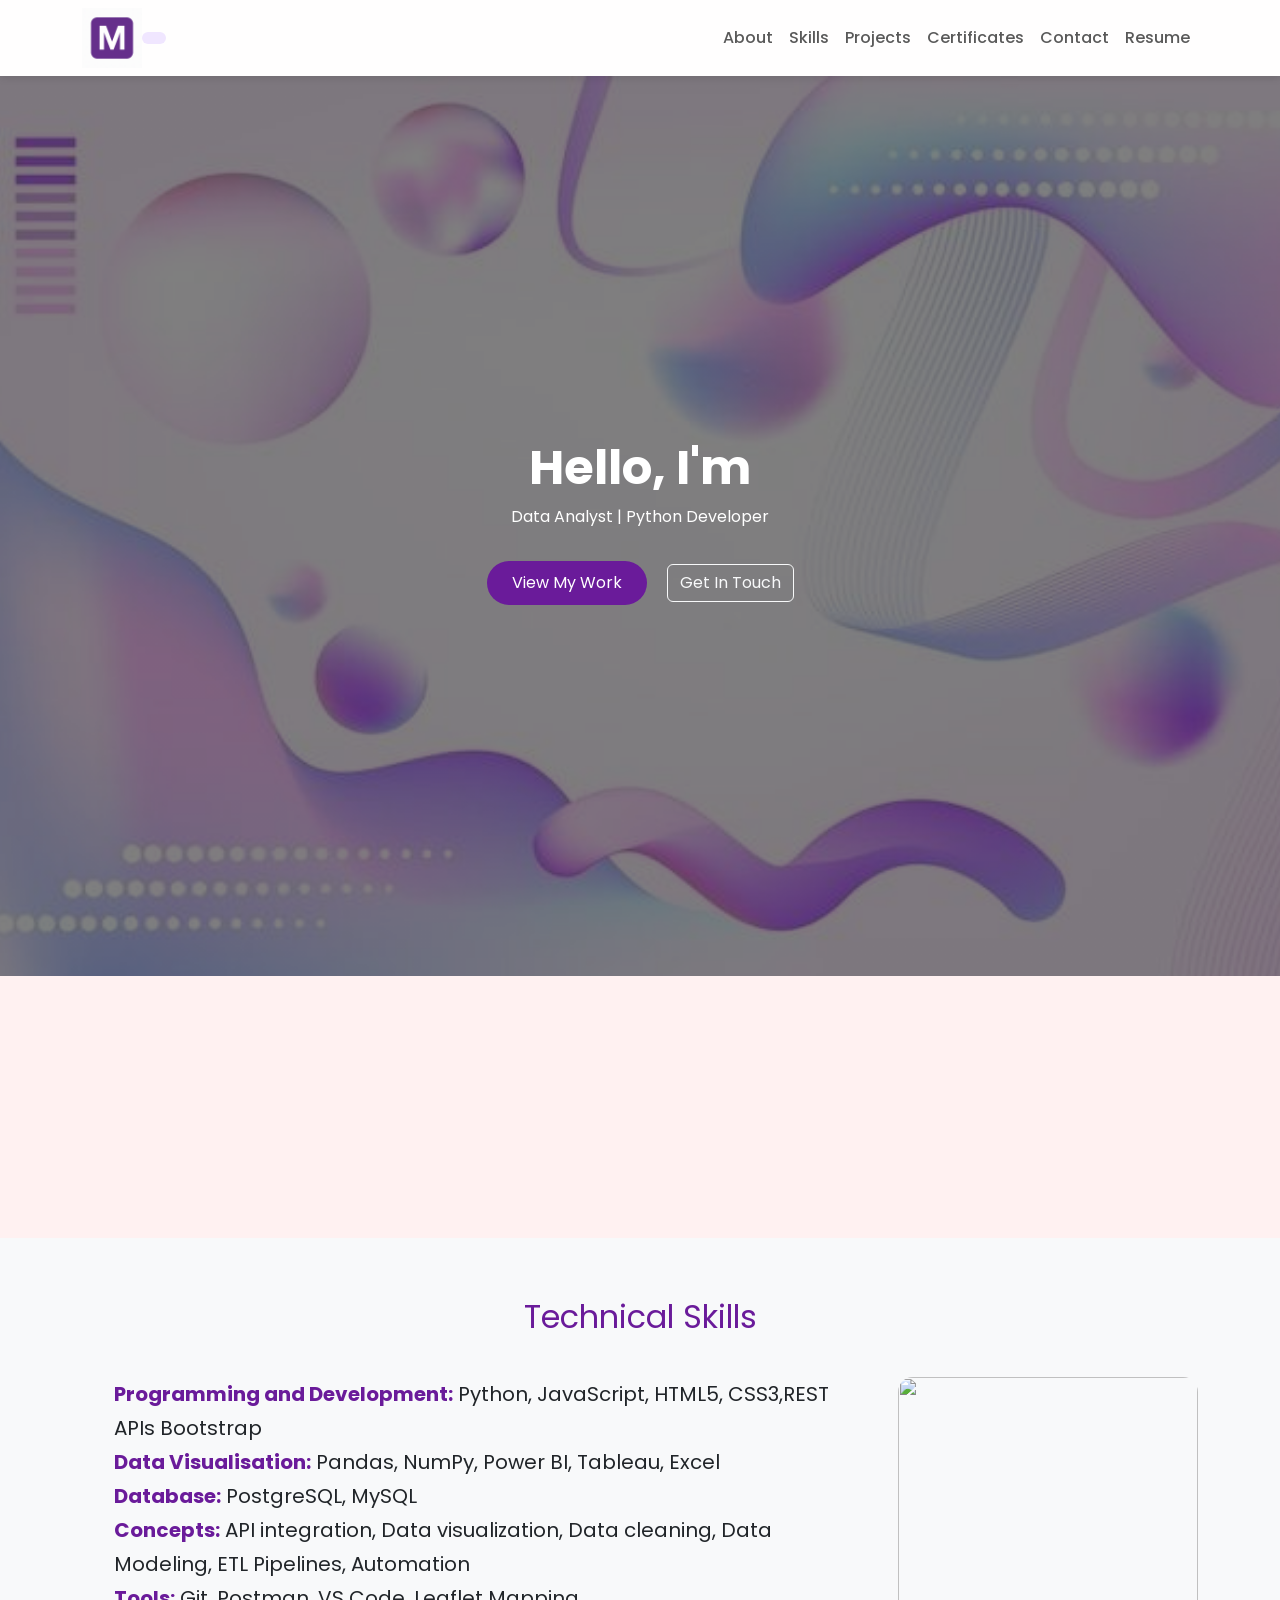
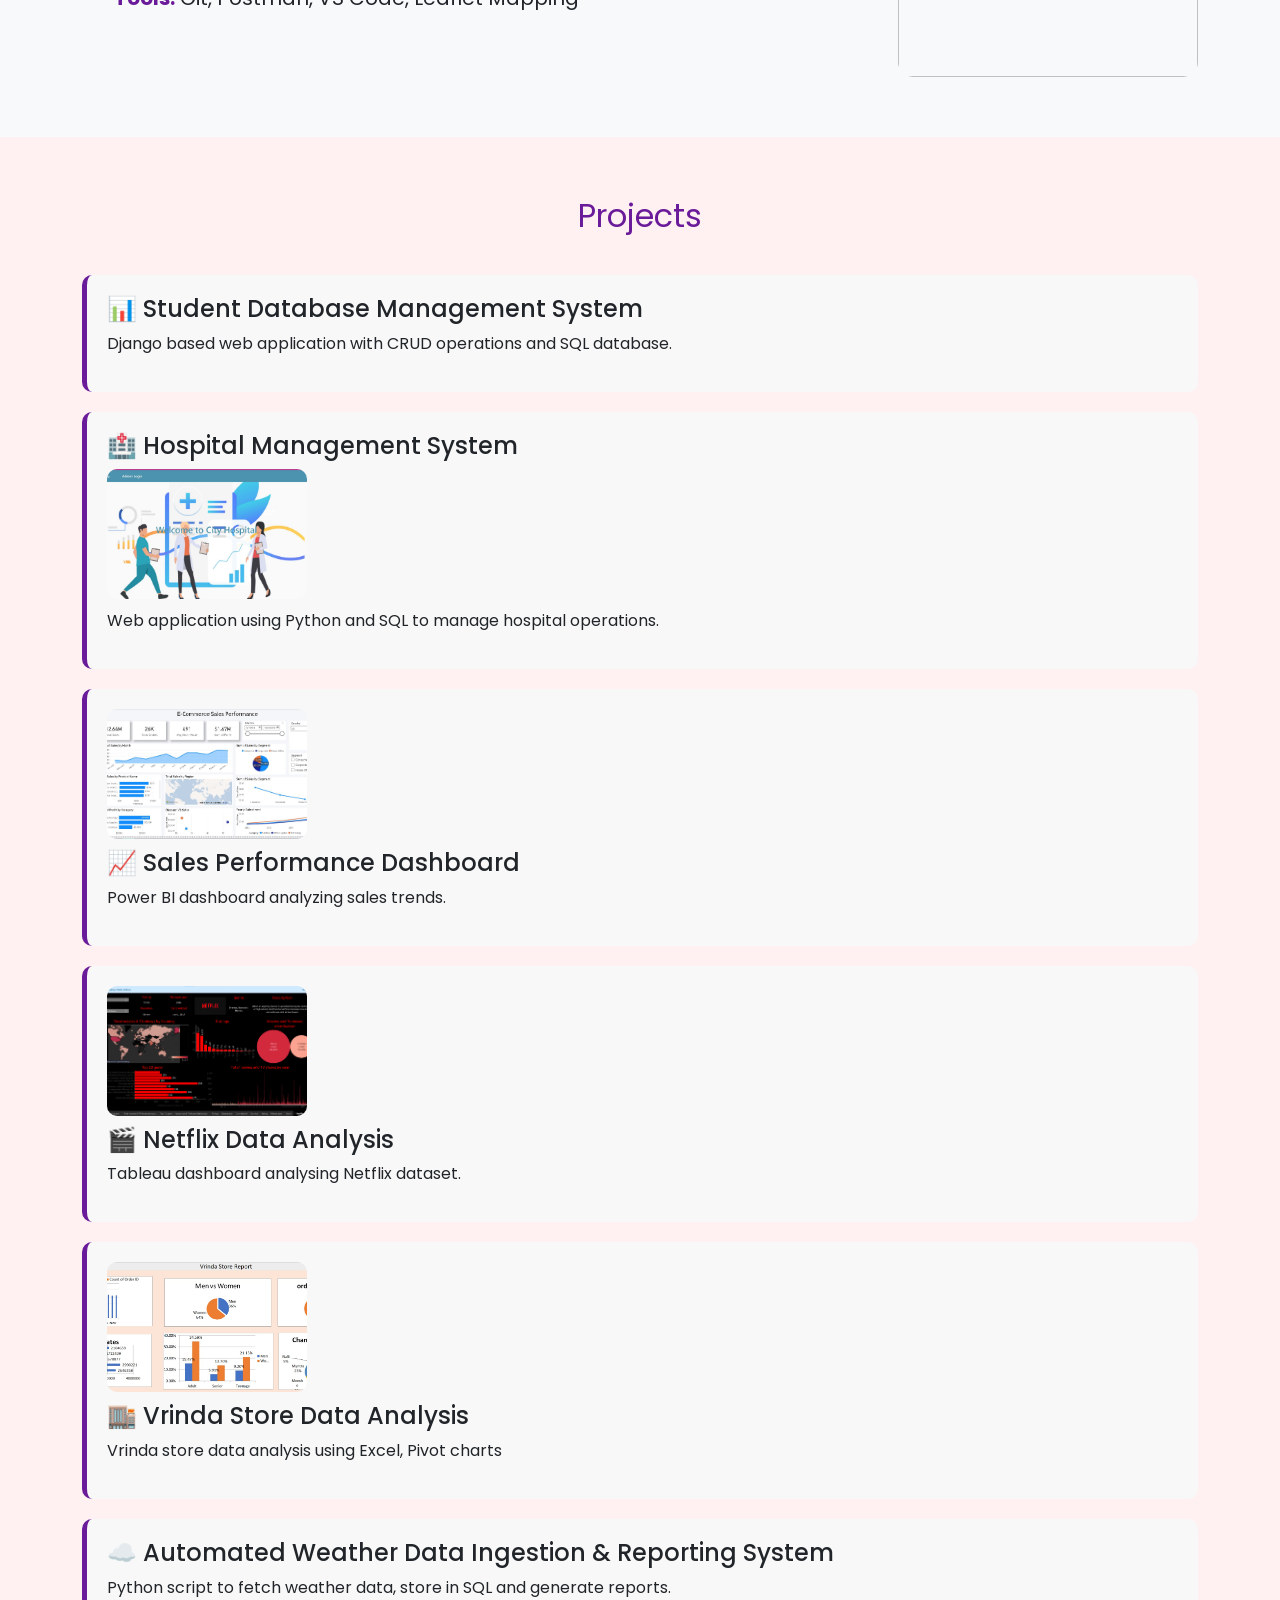
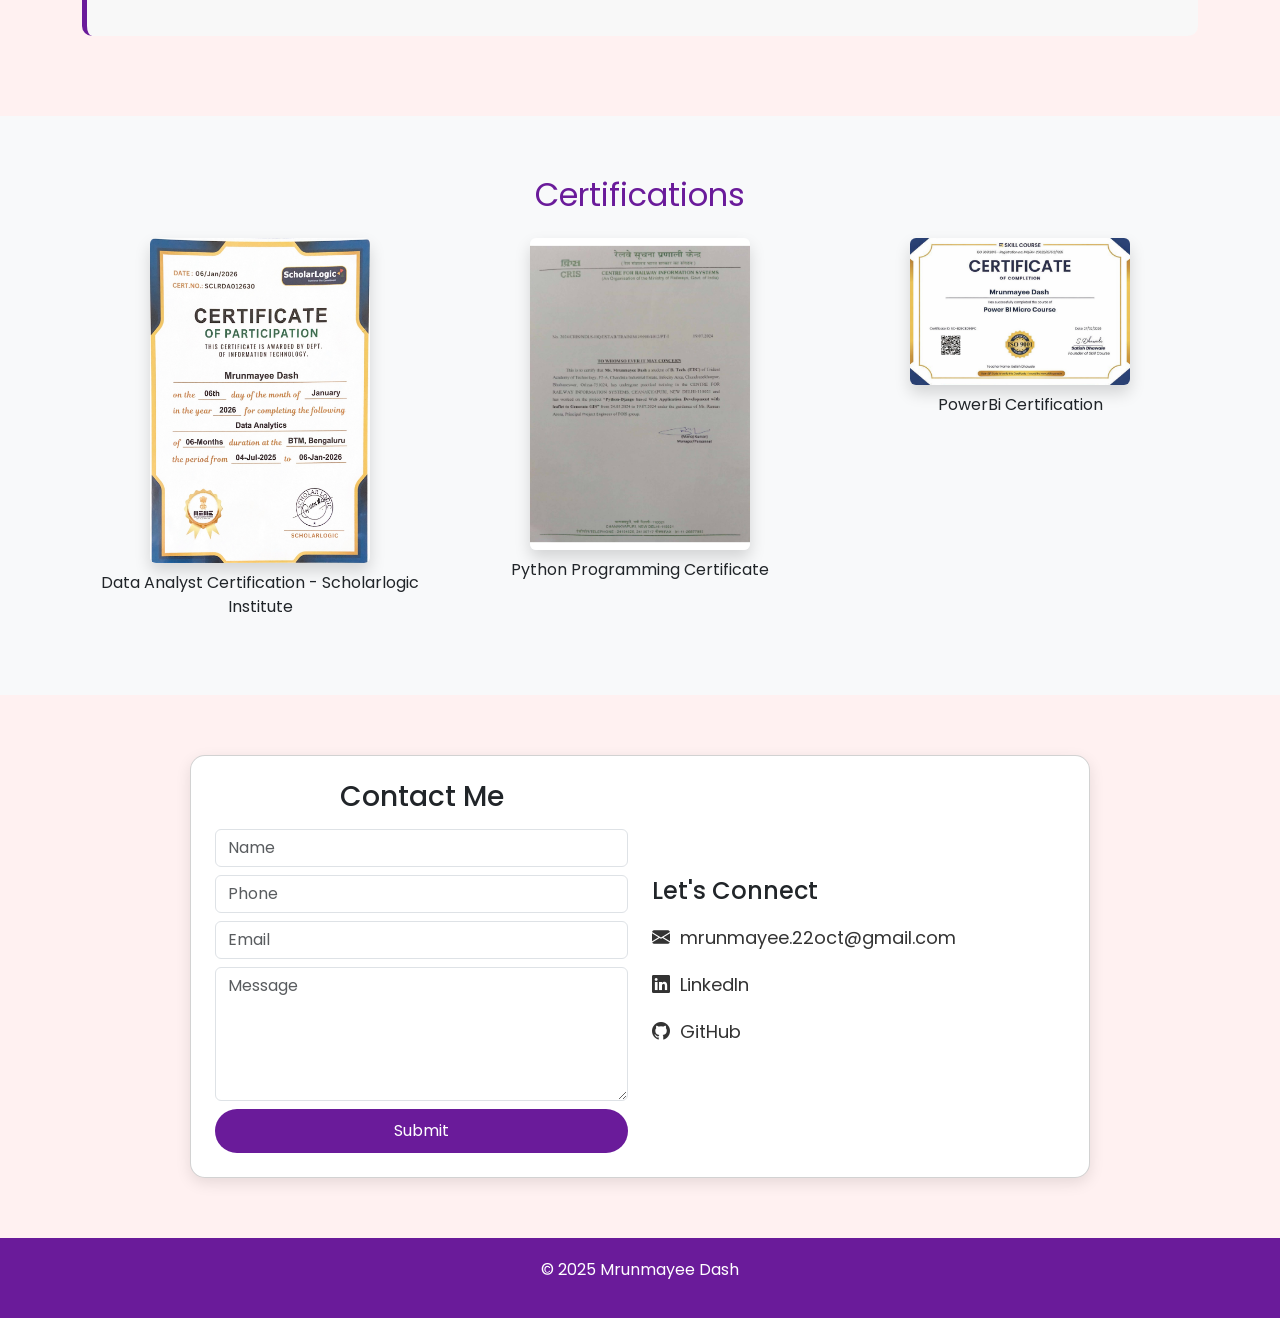
==== index.html @ 296725cc "Update index.html" ====
<!DOCTYPE html>
<html lang="en">
<head>
<meta charset="UTF-8">
<meta name="viewport" content="width=device-width, initial-scale=1.0">

<title>Mrunmayee Dash |Data Analyst | Full Stack Developer &</title>

<link rel="icon" href="letter.png">

<link href="https://fonts.googleapis.com/css2?family=Poppins:wght@300;400;600&display=swap" rel="stylesheet">

<link href="https://cdn.jsdelivr.net/npm/bootstrap@5.3.0/dist/css/bootstrap.min.css" rel="stylesheet">

<link href="https://cdn.jsdelivr.net/npm/bootstrap-icons@1.10.5/font/bootstrap-icons.css" rel="stylesheet">

<link href="https://cdn.jsdelivr.net/npm/aos@2.3.4/dist/aos.css" rel="stylesheet">

<link rel="stylesheet" href="index.css">
</head>

<body>

<!-- Navbar -->

<nav class="navbar navbar-expand-lg">
<div class="container">

<img src="letter.png" width="60">

<div id="digitalClock" class="digital-clock ms-auto me-3"></div>

<button class="navbar-toggler" data-bs-toggle="collapse" data-bs-target="#navMenu">
<span class="navbar-toggler-icon"></span>
</button>

<div class="collapse navbar-collapse" id="navMenu">

<ul class="navbar-nav ms-auto">

<li class="nav-item"><a class="nav-link" href="#about">About</a></li>

<li class="nav-item"><a class="nav-link" href="#skills">Skills</a></li>

<li class="nav-item"><a class="nav-link" href="#projects">Projects</a></li>
<li class="nav-item"><a class="nav-link" href="#Certifications">Certificates</a></li>  

<li class="nav-item"><a class="nav-link" href="#contact">Contact</a></li>
  

<li class="nav-item">
<a class="nav-link" href="https://drive.google.com/file/d/1AlFjZChMmXd4XJpQMkXvCYgD6pEiyCLn/view?usp=drive_link">Resume</a>
</li>

</ul>
</div>
</div>
</nav>

<!-- Hero -->

<section class="hero">

<div>

<h1>Hello, I'm <span class="multiple-text"></span></h1>

<p>Data Analyst | Python Developer</p>

<div class="mt-4">

<a href="#projects" class="btn btn-primary m-2">View My Work</a>

<a href="#contact" class="btn btn-outline-light m-2">Get In Touch</a>

</div>

</div>

</section>

<!-- About -->

<section id="about" data-aos="fade-up">

<div class="container">

<h2>About Me</h2>

<p class="text-center">
I’m a versatile analyst and developer with strong skills in Python, SQL and Data Analytics tools like Power BI and Tableau. I enjoy building scalable web applications and transforming raw data into meaningful insights.
</p>

</div>

</section>

<!-- Skills -->

<section id="skills" class="bg-light">

<div class="container">

<h2>Technical Skills</h2>

<div class="skills-container">

<div class="skills">

<ul>
<li><strong>Programming and Development:</strong> Python, JavaScript, HTML5, CSS3,REST APIs Bootstrap</li>
<li><strong>Data Visualisation:</strong> Pandas, NumPy, Power BI, Tableau, Excel</li>
<li><strong>Database:</strong> PostgreSQL, MySQL</li>
<li><strong>Concepts:</strong> API integration, Data visualization, Data cleaning, Data Modeling, ETL Pipelines, 
Automation</li>
<li><strong>Tools:</strong> Git, Postman, VS Code, Leaflet Mapping</li>
</ul>

</div>

<div class="skill-image">
<img src="https://img.freepik.com/premium-vector/purple-purple-computer-with-purple-box-top-it_1230457-54268.jpg">
</div>

</div>

</div>

</section>

<!-- Projects -->

<section id="projects">

<div class="container">

<h2>Projects</h2>

<div class="project">
<h4>📊 Student Database Management System</h4>
<p>Django based web application with CRUD operations and SQL database.</p>
</div>

<div class="project">
<h4>🏥 Hospital Management System</h4>
<img src="hosptital.jpeg">
<p>Web application using Python and SQL to manage hospital operations.</p>
</div>

<div class="project">
<a href="https://mrunmayeedash.github.io/PowerBI_Superstore_Dashboard/" target="_blank">
<img src="sales_performance.JPG">
</a>
<h4>📈 Sales Performance Dashboard</h4>
<p>Power BI dashboard analyzing sales trends.</p>
</div>

<div class="project">
<a href="https://github.com/mrunmayeedash/Netflix_Dashboard" target="_blank">
<img src="Netflix_dashboard.png">
</a>
<h4>🎬 Netflix Data Analysis</h4>
<p>Tableau dashboard analysing Netflix dataset.</p>
</div>

<div class="project">
<a href="https://mrunmayeedash.github.io/Data-Analysis/" target="_blank">
<img src="screenshot.jpg">
</a>
<h4>🏬 Vrinda Store Data Analysis</h4>
<p>Vrinda store data analysis using Excel, Pivot charts</p>
</div>

<div class="project">
<h4>☁️ Automated Weather Data Ingestion & Reporting System</h4>
<p>Python script to fetch weather data, store in SQL and generate reports.</p>  
</div>
</div>

</section>

<!-- Certifications -->

<section id="certifications" class="bg-light">

<div class="container">

<h2 class="text-center mb-4">Certifications</h2>

<div class="row g-4">

<div class="col-md-4 text-center">
<a href="D1.jpg" target="_blank">
<img src="D1.jpg" class="img-fluid rounded shadow">
</a>
<p class="mt-2">Data Analyst Certification - Scholarlogic Institute</p>
</div>

<div class="col-md-4 text-center">
<a href="PY.jpg" target="_blank">
<img src="PY.jpg" class="img-fluid rounded shadow">
</a>
<p class="mt-2">Python Programming Certificate</p>
</div>

<div class="col-md-4 text-center">
<a href="P.png" target="_blank">
<img src="P.png" class="img-fluid rounded shadow">
</a>
<p class="mt-2">PowerBi Certification</p>
</div>

</div>

</div>

</section>

<!-- Contact -->

<section id="contact">

<div class="container">

<div class="card contact-card p-4 mx-auto" style="max-width:900px">

<div class="row">

<div class="col-md-6">

<h3 class="text-center mb-3">Contact Me</h3>

<form>

<input type="text" placeholder="Name" class="form-control mb-2" required>

<input type="text" placeholder="Phone" class="form-control mb-2">

<input type="email" placeholder="Email" class="form-control mb-2" required>

<textarea rows="5" class="form-control mb-2" placeholder="Message"></textarea>

<button class="btn btn-primary w-100">Submit</button>

</form>

</div>

<div class="col-md-6 d-flex flex-column justify-content-center">

<h4>Let's Connect</h4>

<div class="contact-link">
<i class="bi bi-envelope-fill"></i>
mrunmayee.22oct@gmail.com
</div>

<a href="https://www.linkedin.com/in/mrunmayee-dash-501457282/" class="contact-link">
<i class="bi bi-linkedin"></i> LinkedIn
</a>

<a href="https://github.com/mrunmayeedash" class="contact-link">
<i class="bi bi-github"></i> GitHub
</a>

</div>

</div>

</div>

</div>

</section>

<footer>
<p>© 2025 Mrunmayee Dash</p>
</footer>

<button id="topBtn"><i class="bi bi-arrow-up"></i></button>

<script src="https://cdn.jsdelivr.net/npm/bootstrap@5.3.0/dist/js/bootstrap.bundle.min.js"></script>

<script src="https://cdn.jsdelivr.net/npm/typed.js@2.0.12"></script>
<script src="https://cdn.jsdelivr.net/npm/aos@2.3.4/dist/aos.js"></script>

<script>

new Typed(".multiple-text",{
strings:["Mrunmayee Dash","Data Analyst","Python Developer"],
typeSpeed:60,
backSpeed:40,
loop:true
});

AOS.init();

function updateClock(){
let now=new Date();
document.getElementById("digitalClock").innerHTML=
now.toLocaleDateString()+" | "+now.toLocaleTimeString();
}

setInterval(updateClock,1000);

let topBtn=document.getElementById("topBtn");

window.onscroll=function(){
if(document.documentElement.scrollTop>200){
topBtn.style.display="block";
}else{
topBtn.style.display="none";
}
}

topBtn.onclick=function(){
window.scrollTo({top:0,behavior:'smooth'});
}

</script>

</body>
</html>
---- index.css ----
body{
font-family:'Poppins',sans-serif;
background:#fff1f1;
scroll-behavior:smooth;
}

/* Navbar */

.navbar{
background:rgba(255,255,255,0.9);
backdrop-filter:blur(10px);
box-shadow:0 2px 8px rgba(0,0,0,0.1);
}

.nav-link{
font-weight:500;
}

.nav-link:hover{
color:#6a1b9a;
}

/* Hero */

.hero{
height:100vh;
display:flex;
align-items:center;
justify-content:center;
text-align:center;
color:white;
background:
linear-gradient(rgba(0,0,0,0.5),rgba(0,0,0,0.5)),
url("image6.jpeg") center/cover no-repeat;
}

.hero h1{
font-size:3rem;
font-weight:700;
}

/* Buttons */

.btn-primary{
background:#6a1b9a;
border:none;
border-radius:25px;
padding:10px 25px;
}

.btn-primary:hover{
background:#4a0072;
}

/* Section */

section{
padding:60px 0;
}

section h2{
text-align:center;
margin-bottom:40px;
color:#6a1b9a;
font-weight:400;
}


/* Skills */

.skills-container{
display:flex;
justify-content:space-between;
flex-wrap:wrap;
gap:40px;
}

.skills{
flex:1;
min-width:250px;
}

.skills ul{
list-style:none;
font-size:20px;
line-height:1.7;
}

.skills li strong{
color:#6a1b9a;
}

.skill-image img{
width:300px;
height:300px;
object-fit:cover;
border-radius:15px;
}

/* Projects */

.project{
background:#f8f8f8;
padding:20px;
border-left:5px solid #6a1b9a;
border-radius:10px;
margin-bottom:20px;
transition:0.3s;
}

.project img{
width:200px;      /* smaller width */
height:130px;     /* smaller height */
object-fit:cover; /* keeps image proportion */
border-radius:10px;
margin-bottom:10px;
display:block;
}

.project:hover{
transform:translateY(-8px);
box-shadow:0 10px 20px rgba(0,0,0,0.15);
}

#certifications img{
width:100%;
max-width:350px;
border-radius:10px;
transition:all 0.4s ease;
}

#certifications img:hover{
transform:scale(1.12) rotate(1deg);
box-shadow:0 15px 35px rgba(0,0,0,0.4);
}
/* Certificate Image Size */

#certifications img{
width: 220px;
height: auto;
transition: transform 0.3s ease, box-shadow 0.3s ease;
}

#certifications img:hover{
transform: scale(1.1);
box-shadow: 0 8px 20px rgba(0,0,0,0.3);
}

/* Contact */

.contact-card{
border-radius:15px;
box-shadow:0 5px 15px rgba(0,0,0,0.1);
}

.contact-link{
display:flex;
align-items:center;
gap:10px;
font-size:18px;
margin:10px 0;
text-decoration:none;
color:#333;
}

.contact-link:hover{
color:#6a1b9a;
}

/* Footer */

footer{
background:#6a1b9a;
color:white;
text-align:center;
padding:20px;
}

/* Digital Clock */

.digital-clock{
font-size:15px;
background:#f0e6ff;
padding:6px 12px;
border-radius:8px;
color:#6a1b9a;
}

/* Scroll Top */

#topBtn{
position:fixed;
bottom:30px;
right:20px;
background:#6a1b9a;
color:white;
border:none;
padding:12px 15px;
border-radius:50%;
display:none;
cursor:pointer;
}

@media(max-width:768px){

.skills-container{
flex-direction:column;
align-items:center;
}

.hero h1{
font-size:2rem;
}

}
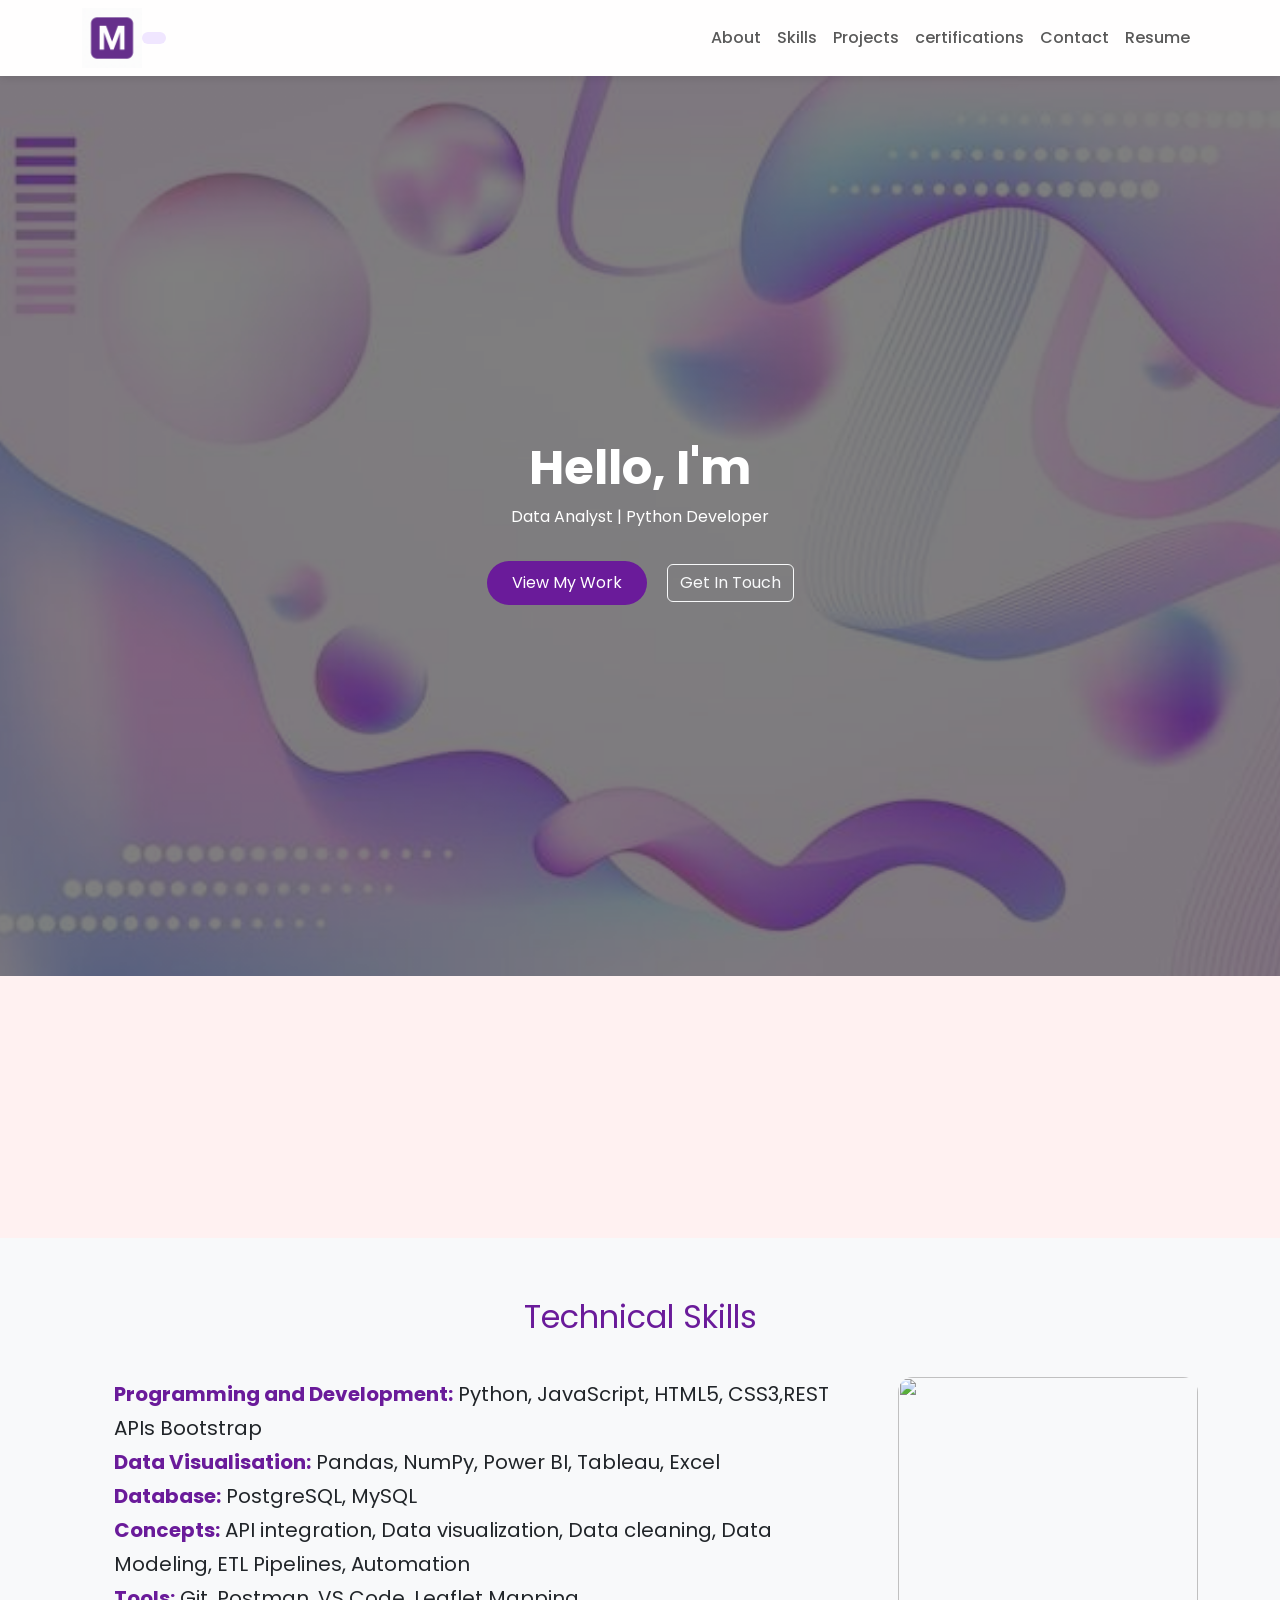
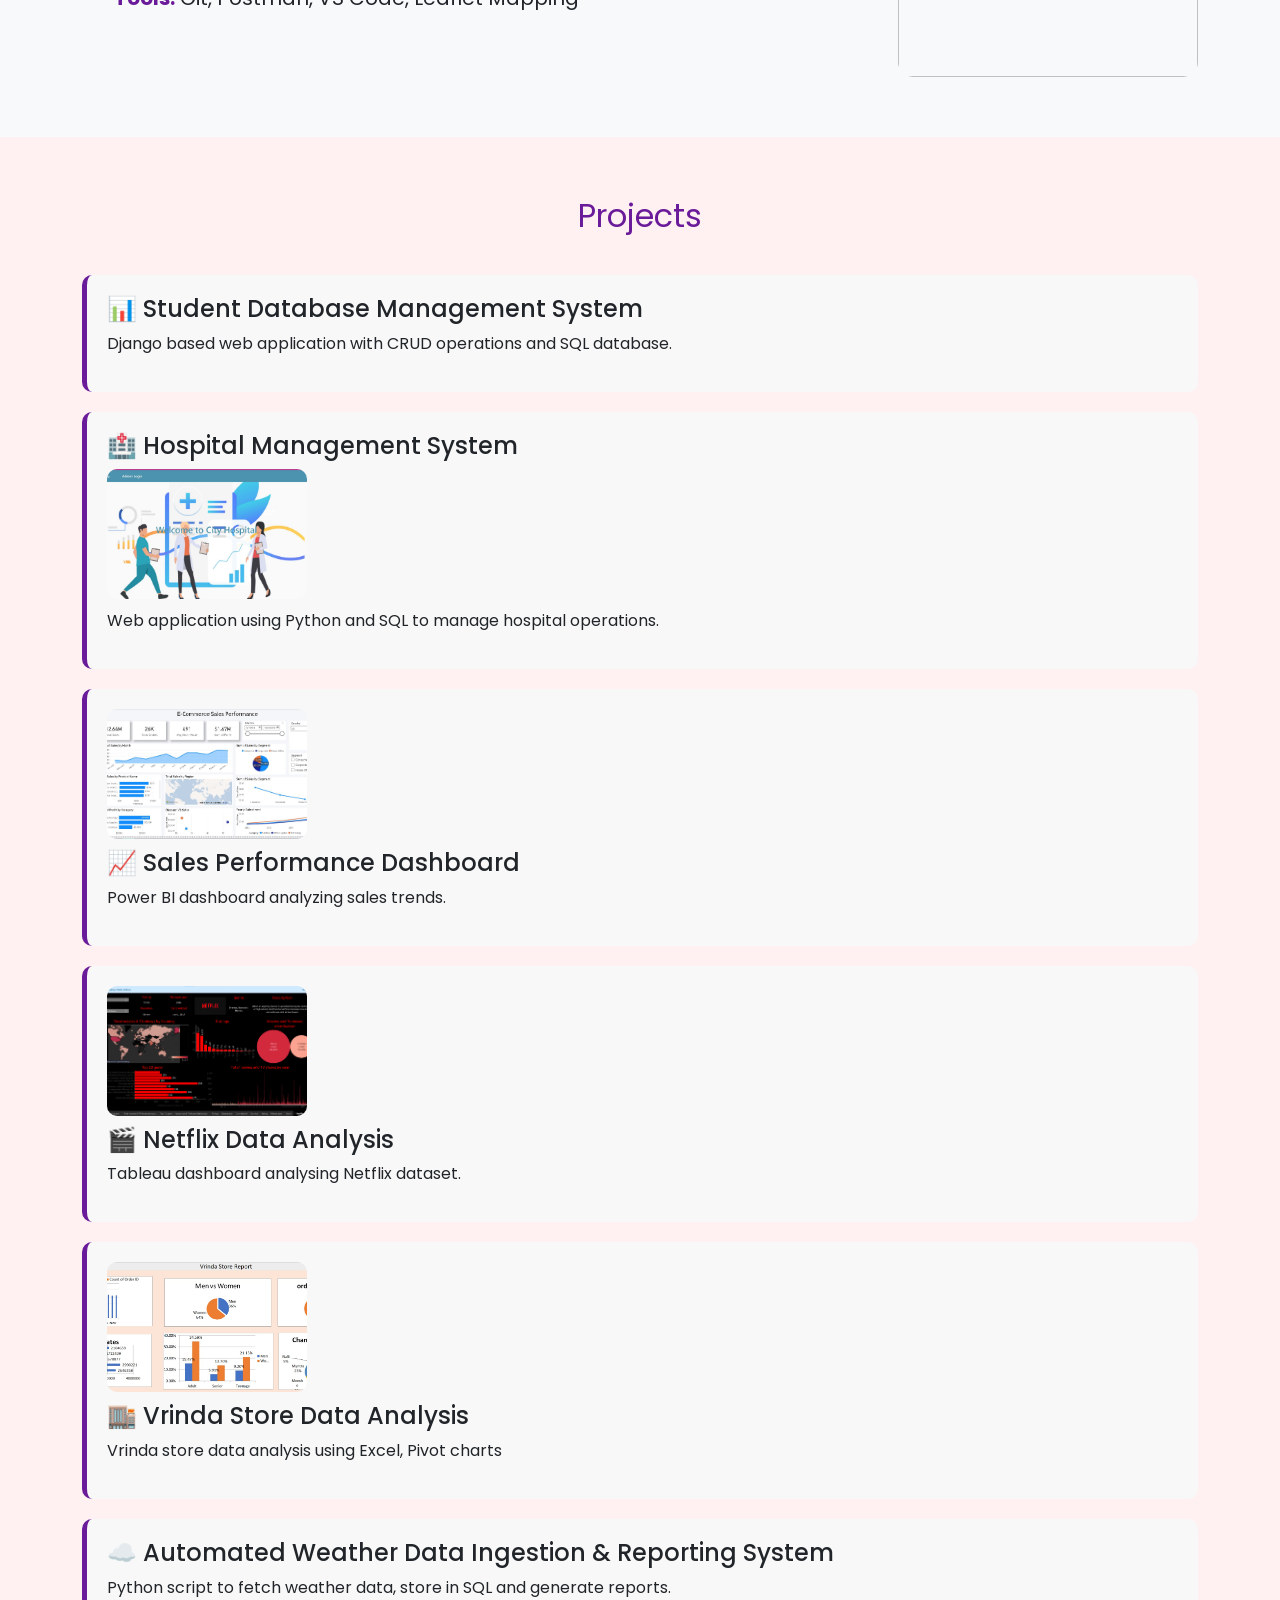
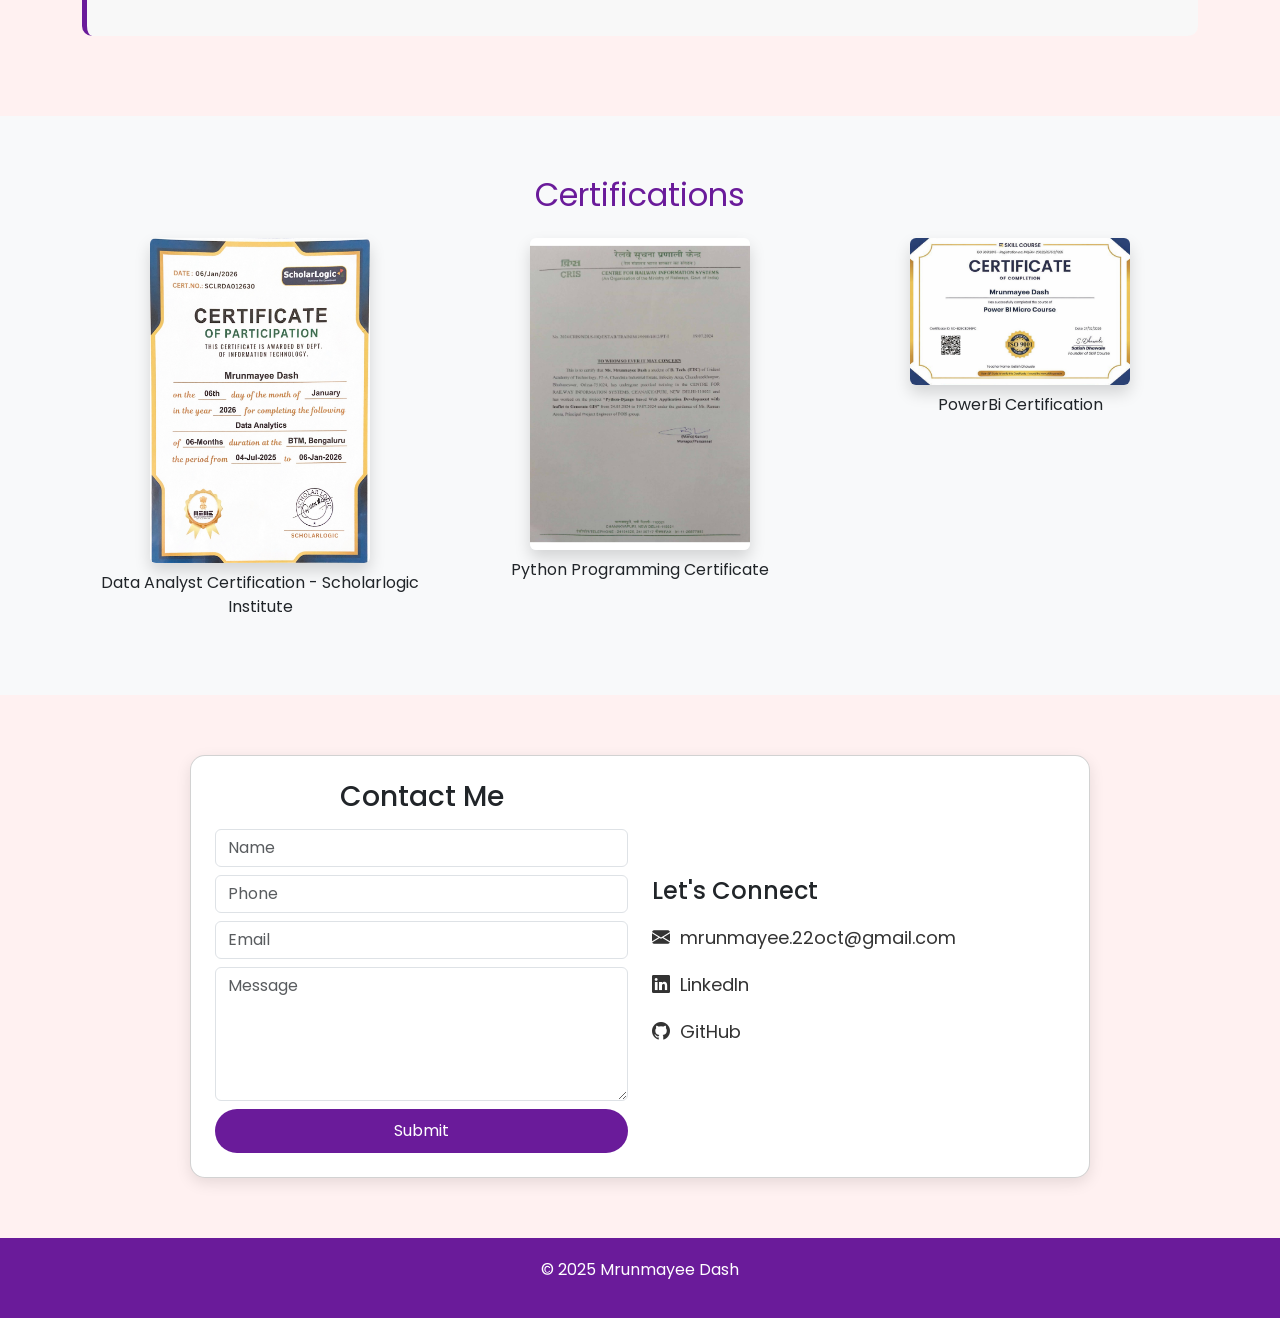
==== commit 9faf8fe1: "Fix HTML formatting and structure" ====
--- a/index.html
+++ b/index.html
@@ -43,7 +43,7 @@
 <li class="nav-item"><a class="nav-link" href="#skills">Skills</a></li>
 
 <li class="nav-item"><a class="nav-link" href="#projects">Projects</a></li>
-<li class="nav-item"><a class="nav-link" href="#Certifications">Certificates</a></li>  
+<li class="nav-item"><a class="nav-link" href="#certifications">certifications</a></li>  
 
 <li class="nav-item"><a class="nav-link" href="#contact">Contact</a></li>
   
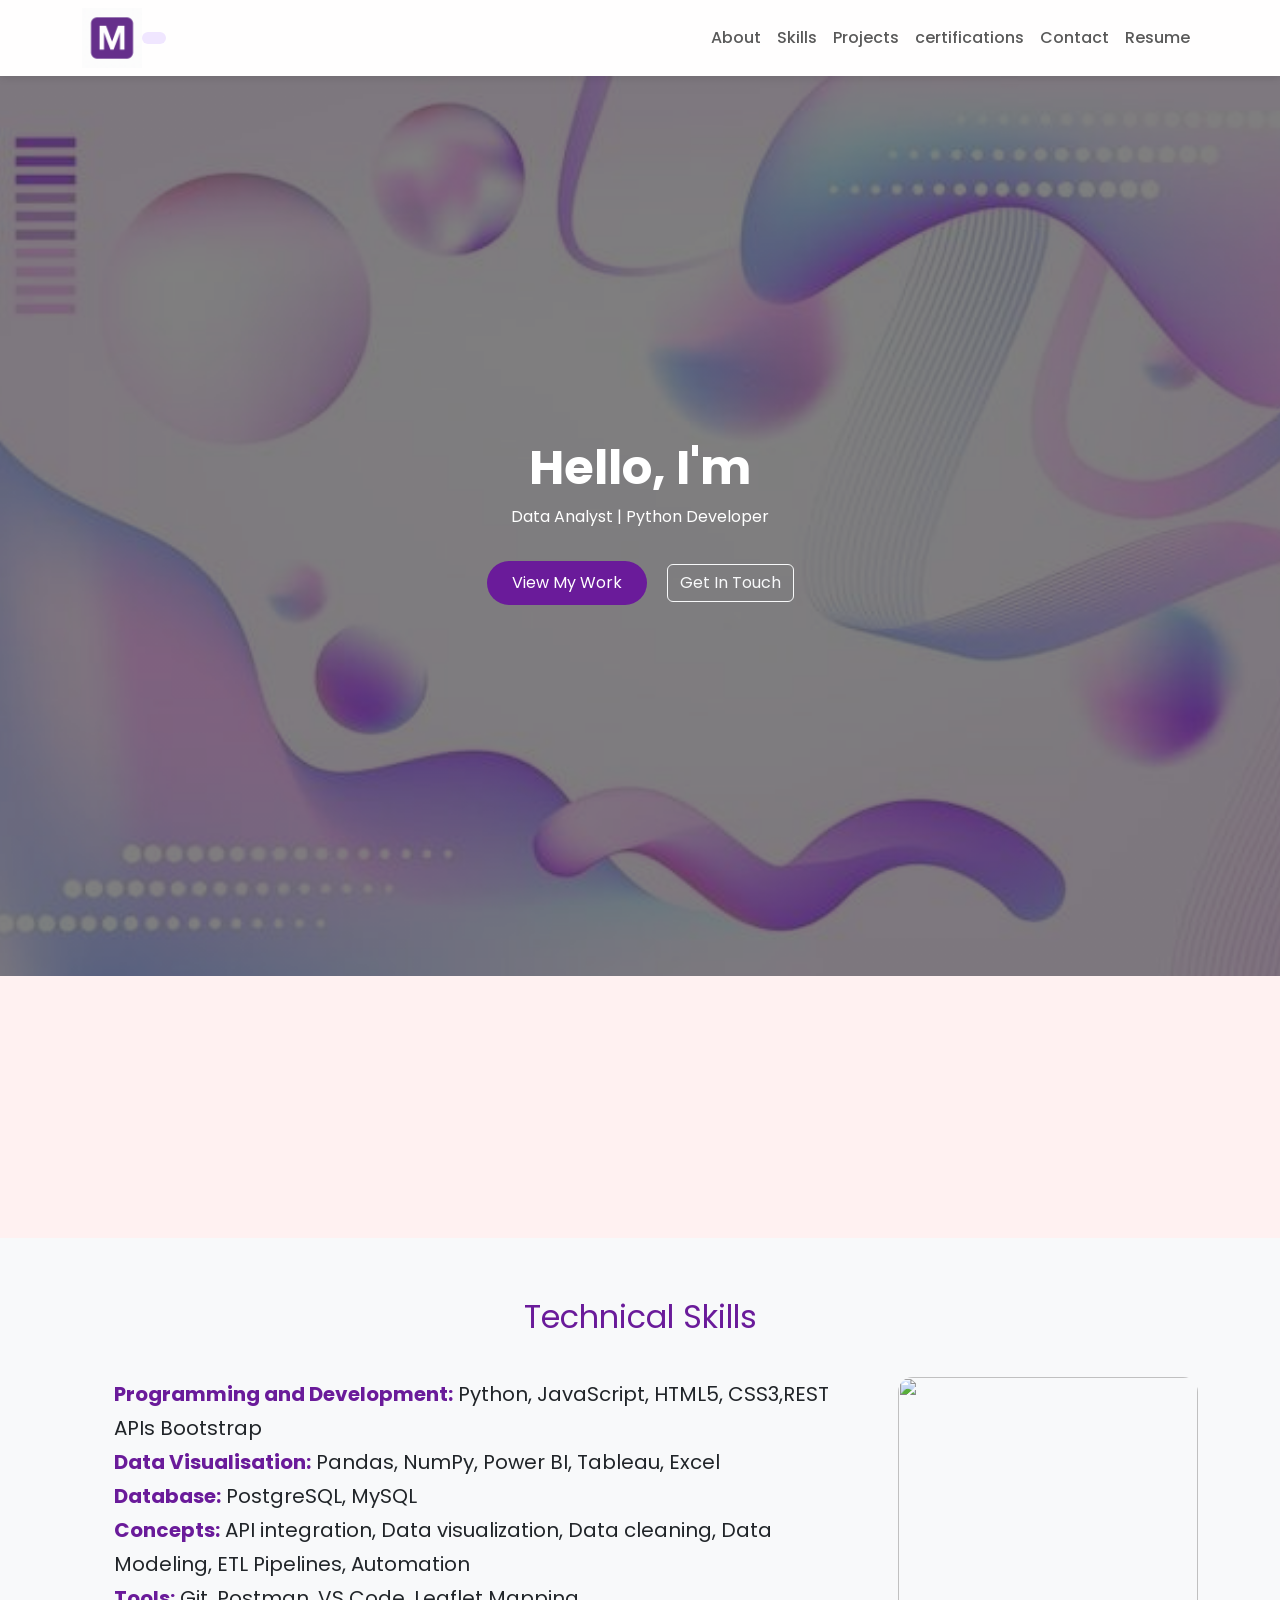
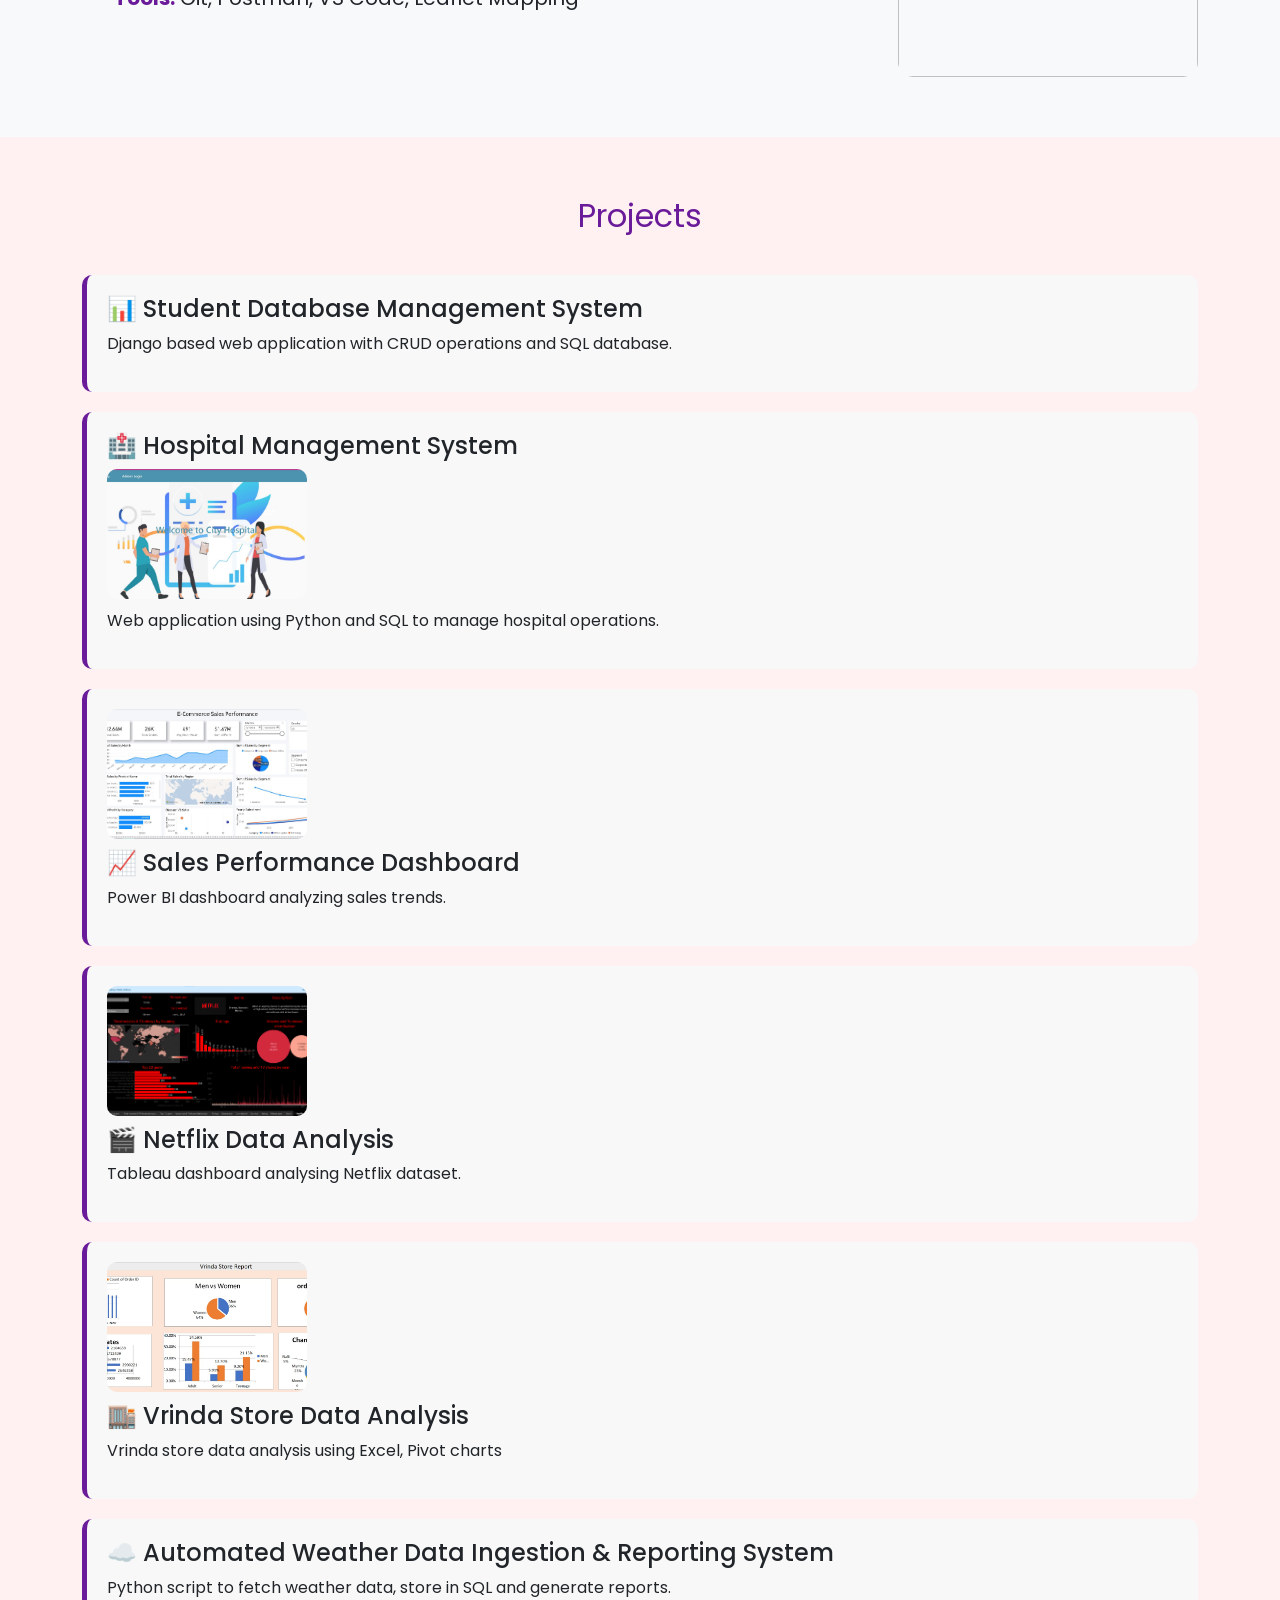
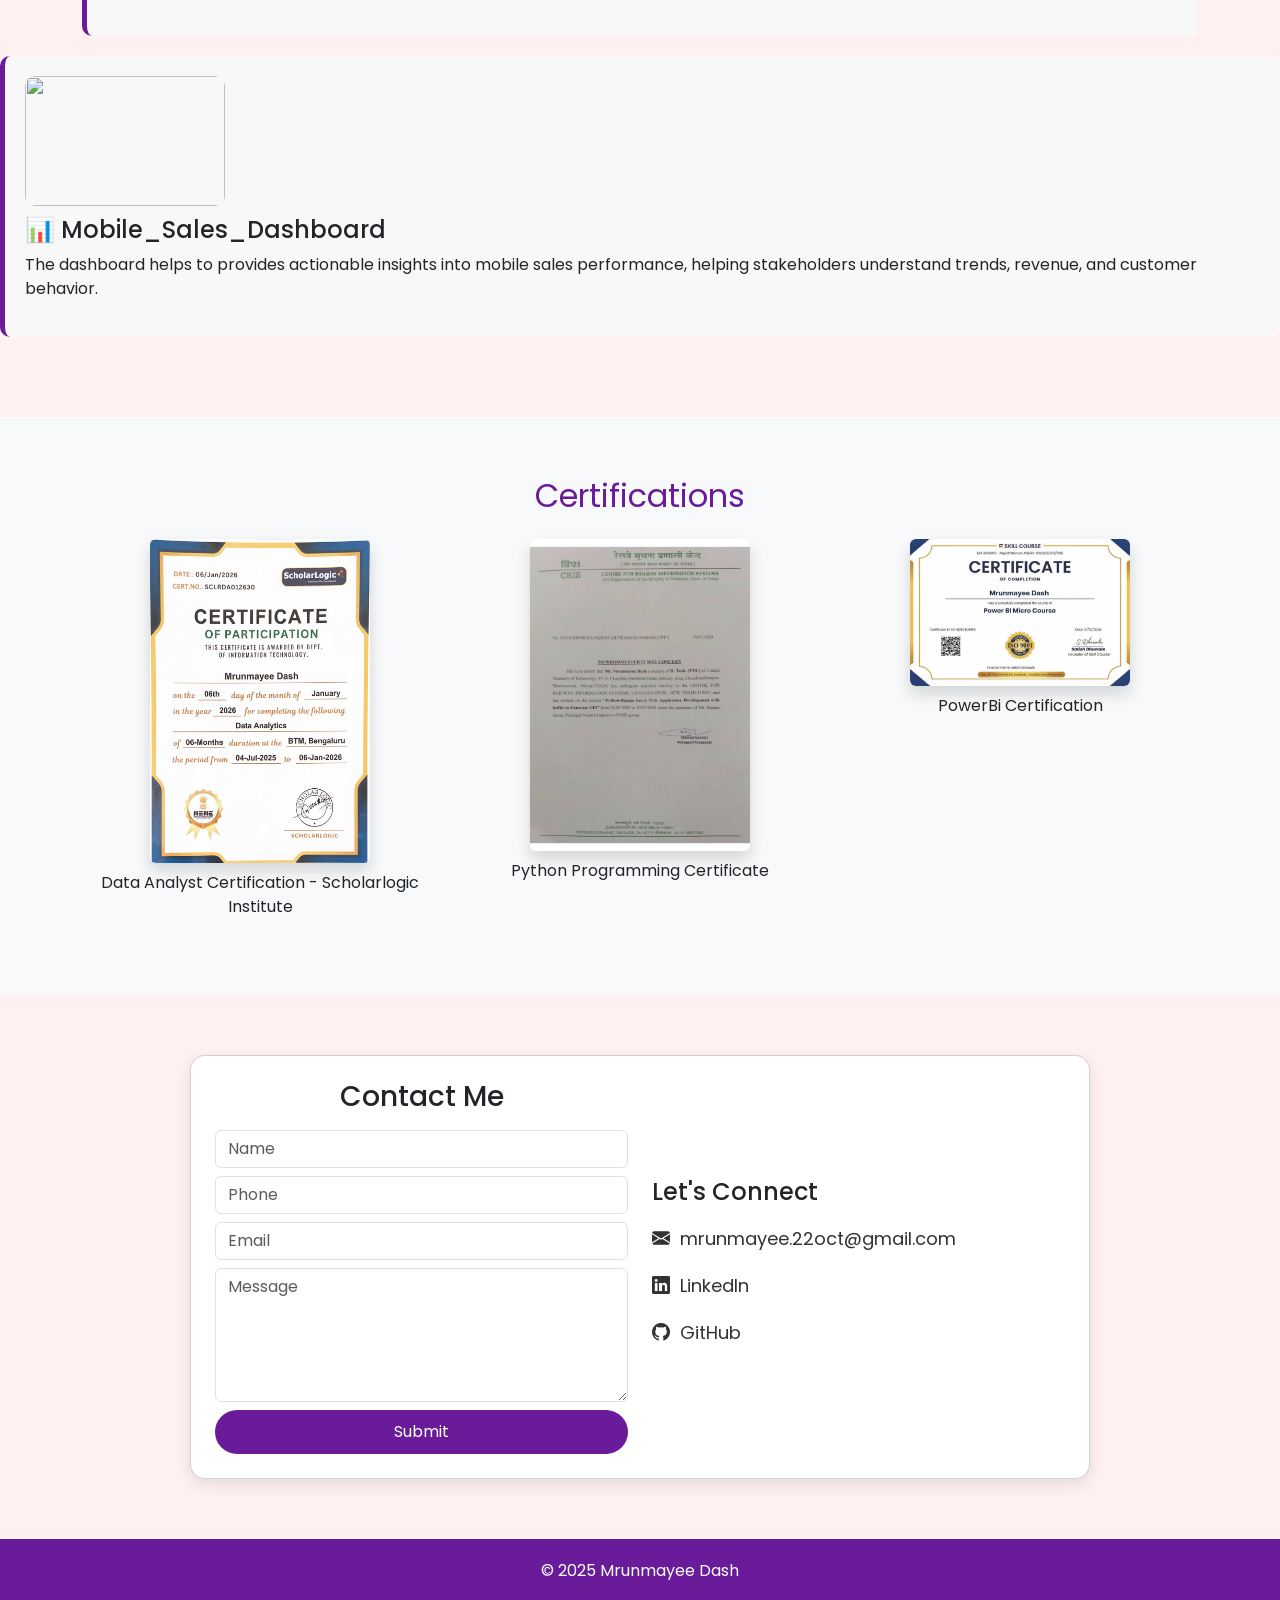
==== commit e46d24d8: "Fix HTML formatting and structure" ====
--- a/index.html
+++ b/index.html
@@ -177,6 +177,15 @@
 </div>
 </div>
 
+<div class="project">
+<a href="https://mrunmayeedash.github.io/Mobile_Sales_Dashboard/" target="_blank">
+<img src="Dashboard.jpeg">
+</a>  
+<h4> 📊 Mobile_Sales_Dashboard</h4>
+<p>The dashboard helps to provides actionable insights into mobile sales performance, helping stakeholders understand trends, revenue, and customer behavior.</p>  
+</div>
+</div>  
+
 </section>
 
 <!-- Certifications -->
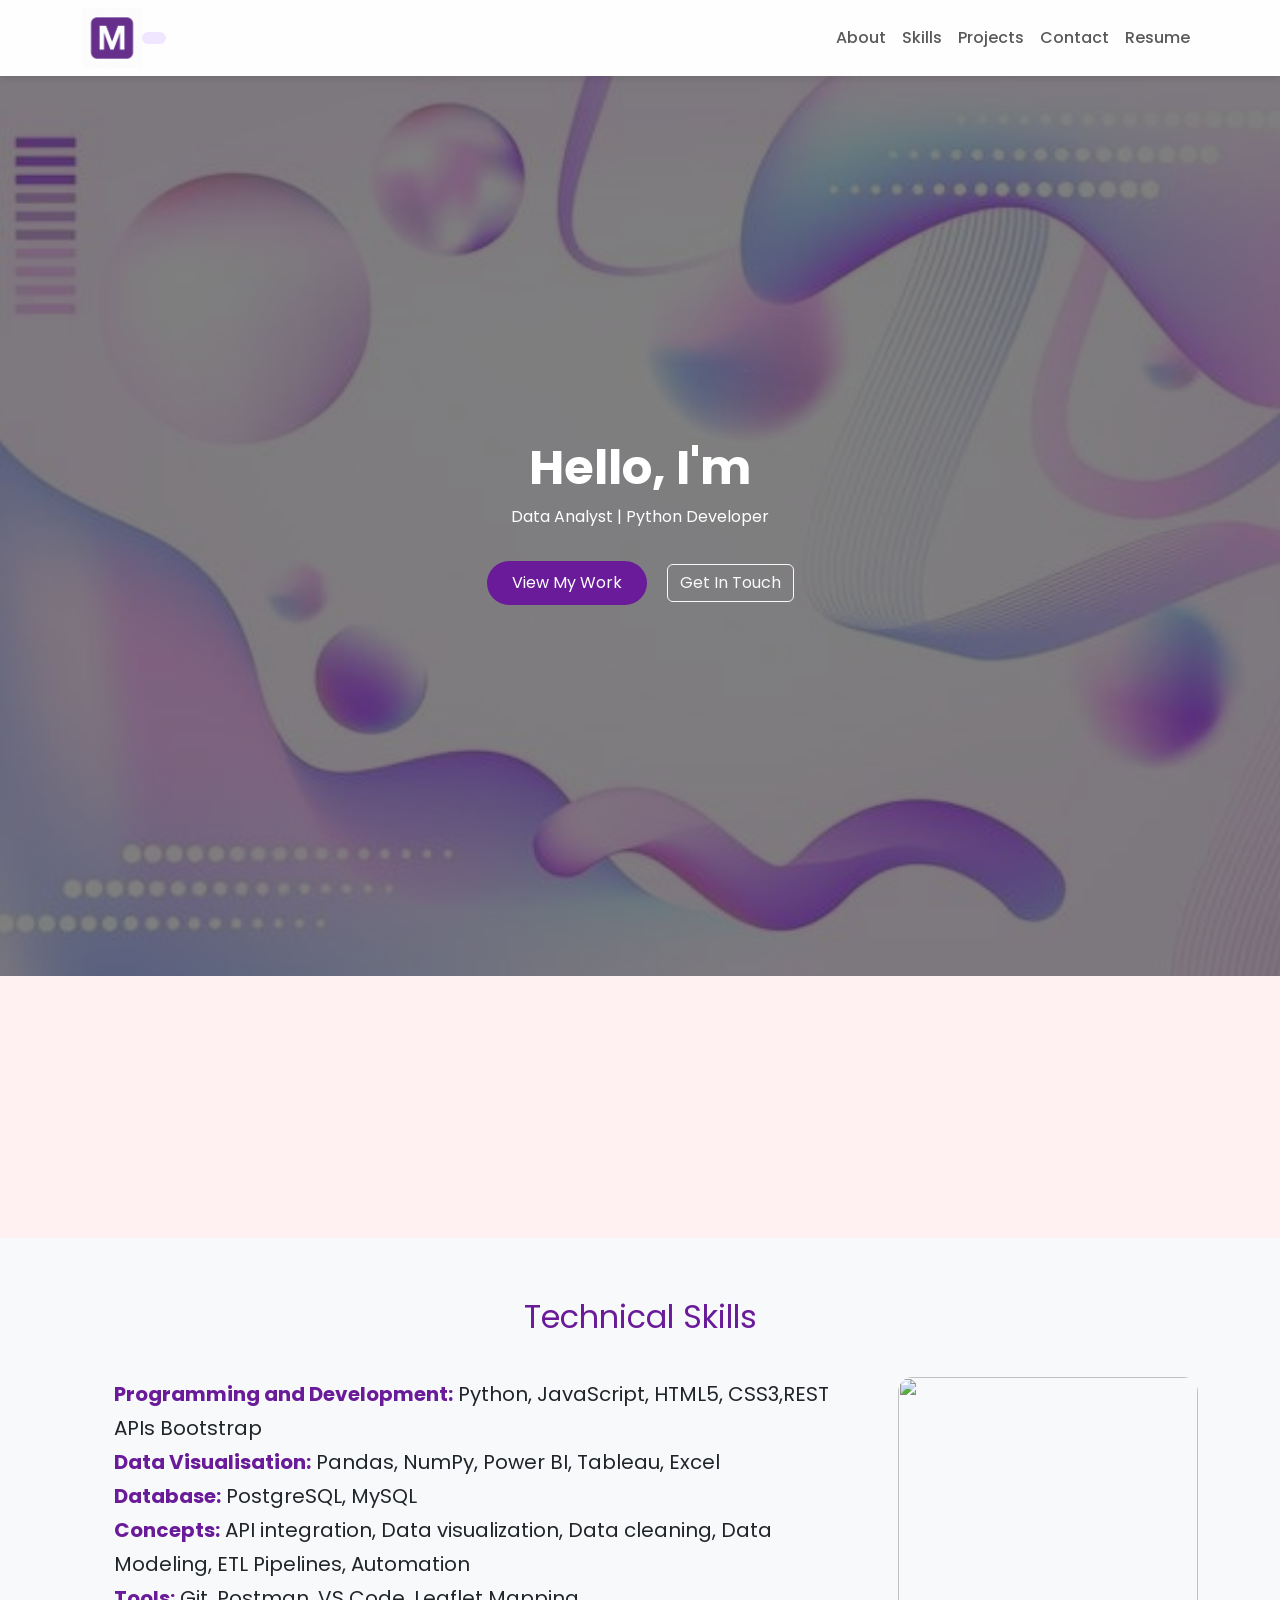
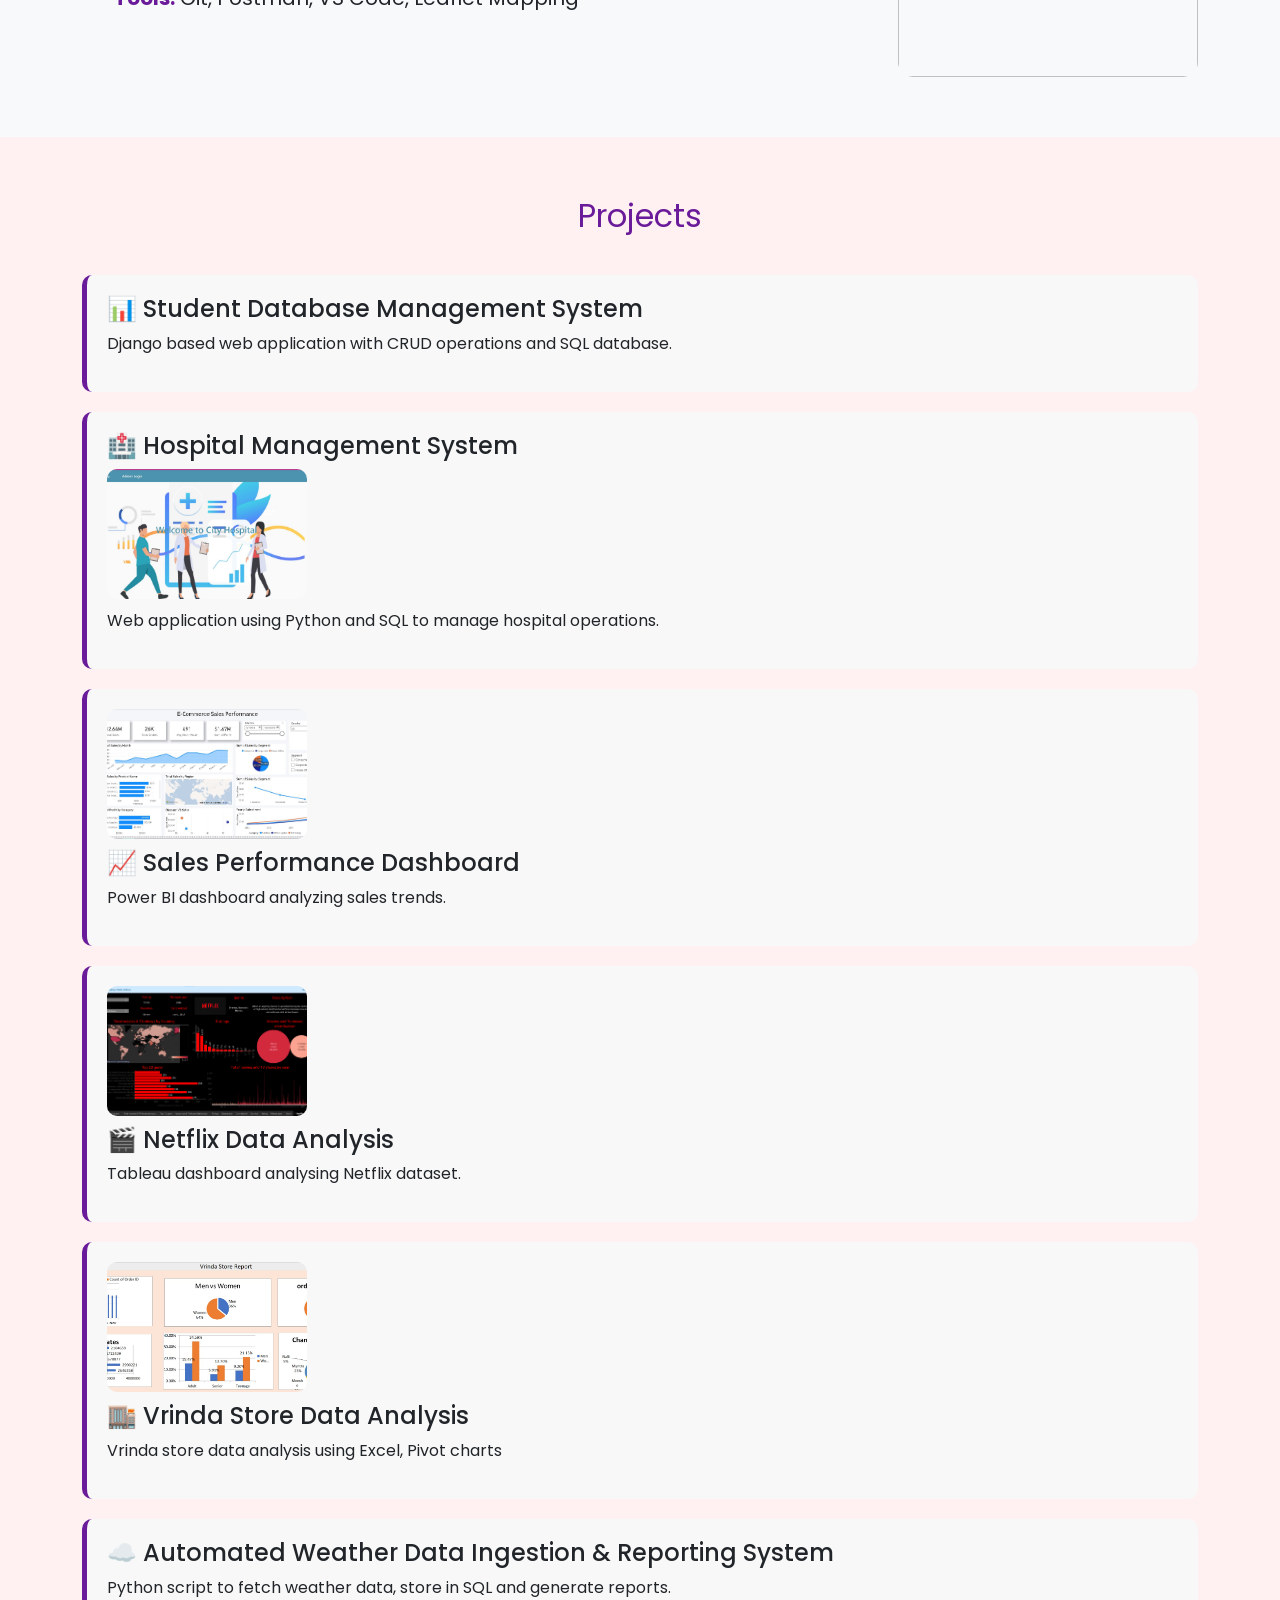
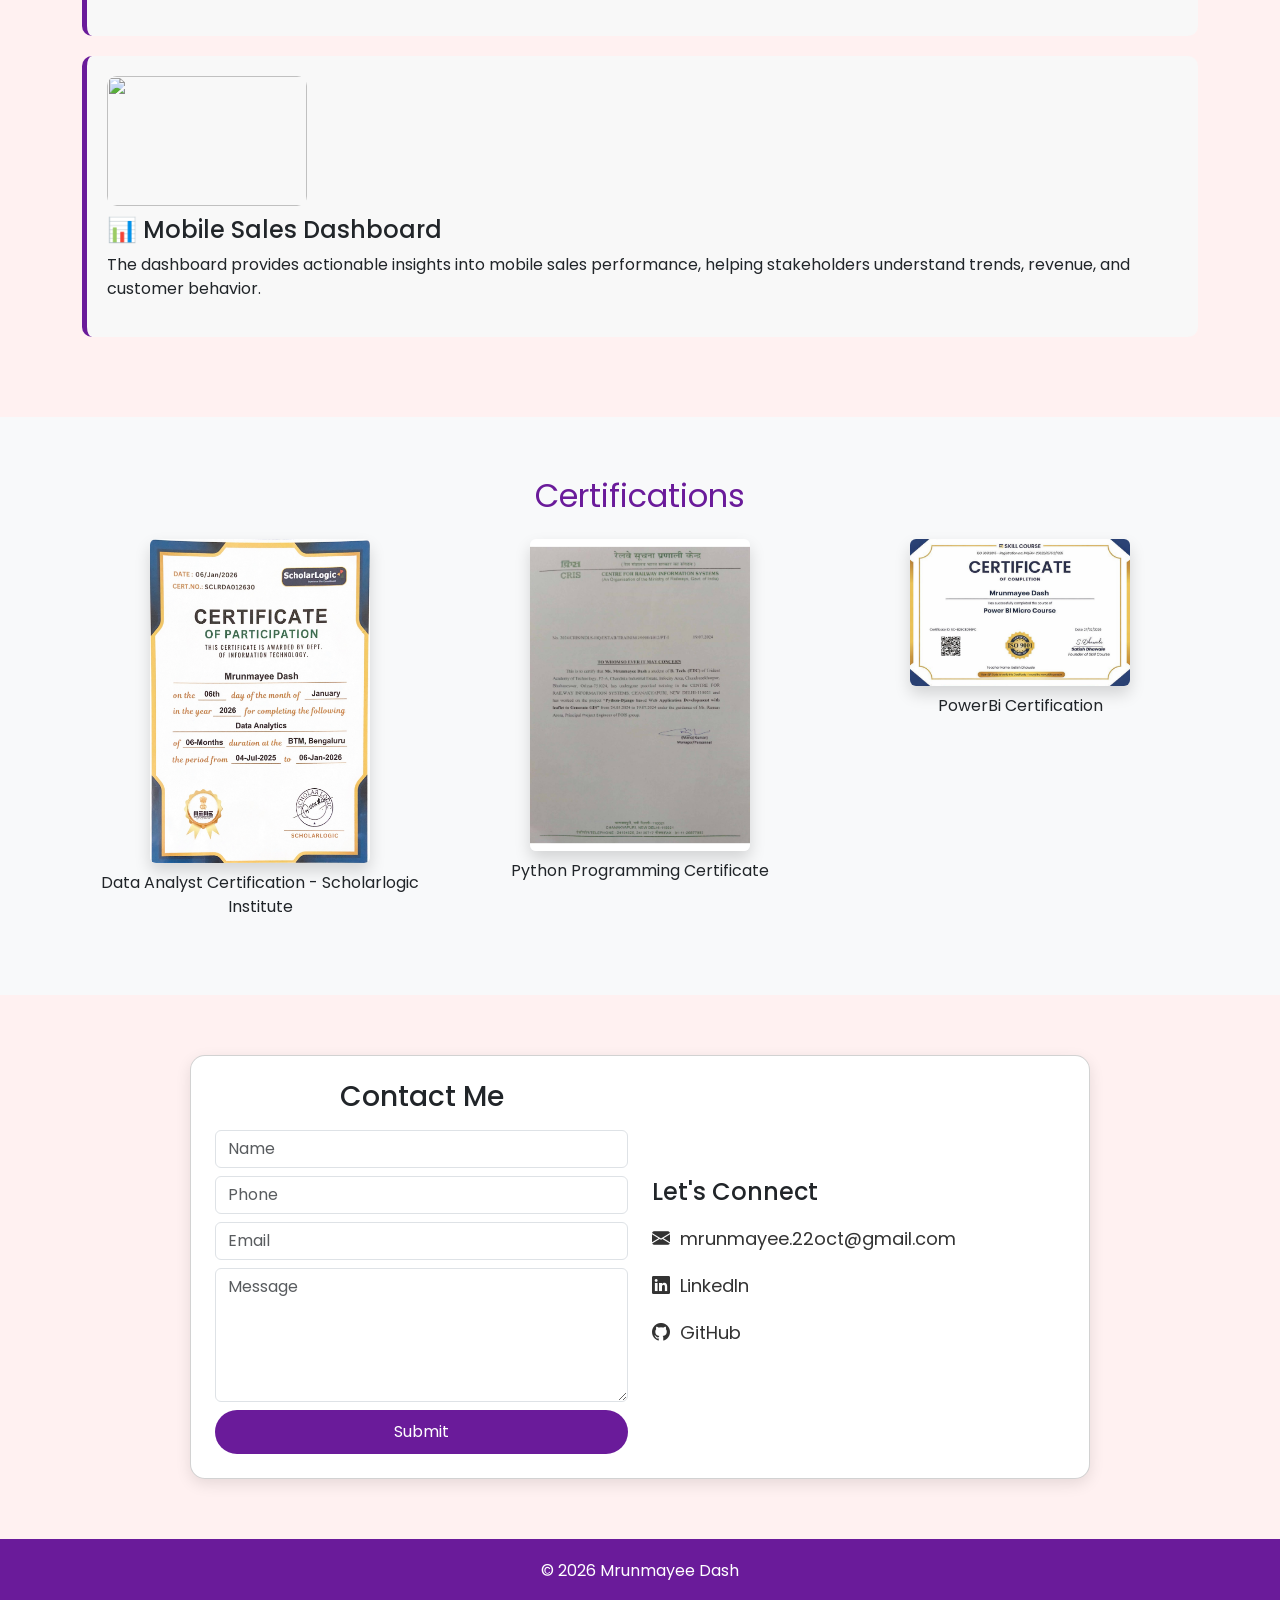
==== commit f48e0531: "Add files via upload" ====
--- a/index.html
+++ b/index.html
@@ -43,13 +43,11 @@
 <li class="nav-item"><a class="nav-link" href="#skills">Skills</a></li>
 
 <li class="nav-item"><a class="nav-link" href="#projects">Projects</a></li>
-<li class="nav-item"><a class="nav-link" href="#certifications">certifications</a></li>  
 
 <li class="nav-item"><a class="nav-link" href="#contact">Contact</a></li>
-  
 
 <li class="nav-item">
-<a class="nav-link" href="https://drive.google.com/file/d/1AlFjZChMmXd4XJpQMkXvCYgD6pEiyCLn/view?usp=drive_link">Resume</a>
+<a class="nav-link" href="https://drive.google.com/file/d/1JXuQC9TDRl954H2b954OQQCP-JmvDjDS/view?usp=drive_link">Resume</a>
 </li>
 
 </ul>
@@ -129,62 +127,61 @@
 </section>
 
 <!-- Projects -->
-
 <section id="projects">
 
-<div class="container">
-
-<h2>Projects</h2>
-
-<div class="project">
-<h4>📊 Student Database Management System</h4>
-<p>Django based web application with CRUD operations and SQL database.</p>
-</div>
-
-<div class="project">
-<h4>🏥 Hospital Management System</h4>
-<img src="hosptital.jpeg">
-<p>Web application using Python and SQL to manage hospital operations.</p>
-</div>
-
-<div class="project">
-<a href="https://mrunmayeedash.github.io/PowerBI_Superstore_Dashboard/" target="_blank">
-<img src="sales_performance.JPG">
-</a>
-<h4>📈 Sales Performance Dashboard</h4>
-<p>Power BI dashboard analyzing sales trends.</p>
-</div>
-
-<div class="project">
-<a href="https://github.com/mrunmayeedash/Netflix_Dashboard" target="_blank">
-<img src="Netflix_dashboard.png">
-</a>
-<h4>🎬 Netflix Data Analysis</h4>
-<p>Tableau dashboard analysing Netflix dataset.</p>
-</div>
-
-<div class="project">
-<a href="https://mrunmayeedash.github.io/Data-Analysis/" target="_blank">
-<img src="screenshot.jpg">
-</a>
-<h4>🏬 Vrinda Store Data Analysis</h4>
-<p>Vrinda store data analysis using Excel, Pivot charts</p>
-</div>
-
-<div class="project">
-<h4>☁️ Automated Weather Data Ingestion & Reporting System</h4>
-<p>Python script to fetch weather data, store in SQL and generate reports.</p>  
-</div>
-</div>
-
-<div class="project">
-<a href="https://mrunmayeedash.github.io/Mobile_Sales_Dashboard/" target="_blank">
-<img src="Dashboard.jpeg">
-</a>  
-<h4> 📊 Mobile_Sales_Dashboard</h4>
-<p>The dashboard helps to provides actionable insights into mobile sales performance, helping stakeholders understand trends, revenue, and customer behavior.</p>  
-</div>
-</div>  
+  <div class="container">
+    <h2>Projects</h2>
+
+    <div class="project">
+      <h4>📊 Student Database Management System</h4>
+      <p>Django based web application with CRUD operations and SQL database.</p>
+    </div>
+
+    <div class="project">
+      <h4>🏥 Hospital Management System</h4>
+      <img src="hosptital.jpeg">
+      <p>Web application using Python and SQL to manage hospital operations.</p>
+    </div>
+
+    <div class="project">
+      <a href="https://mrunmayeedash.github.io/PowerBI_Superstore_Dashboard/" target="_blank">
+        <img src="sales_performance.JPG">
+      </a>
+      <h4>📈 Sales Performance Dashboard</h4>
+      <p>Power BI dashboard analyzing sales trends.</p>
+    </div>
+
+    <div class="project">
+      <a href="https://github.com/mrunmayeedash/Netflix_Dashboard" target="_blank">
+        <img src="Netflix_dashboard.png">
+      </a>
+      <h4>🎬 Netflix Data Analysis</h4>
+      <p>Tableau dashboard analysing Netflix dataset.</p>
+    </div>
+
+    <div class="project">
+      <a href="https://mrunmayeedash.github.io/Data-Analysis/" target="_blank">
+        <img src="screenshot.jpg">
+      </a>
+      <h4>🏬 Vrinda Store Data Analysis</h4>
+      <p>Vrinda store data analysis using Excel, Pivot charts</p>
+    </div>
+
+    <div class="project">
+      <h4>☁️ Automated Weather Data Ingestion & Reporting System</h4>
+      <p>Python script to fetch weather data, store in SQL and generate reports.</p>  
+    </div>
+
+    
+    <div class="project">
+      <a href="https://mrunmayeedash.github.io/Mobile_Sales_Dashboard/" target="_blank">
+        <img src="Dashboard.jpeg">
+      </a>  
+      <h4>📊 Mobile Sales Dashboard</h4>
+      <p>The dashboard provides actionable insights into mobile sales performance, helping stakeholders understand trends, revenue, and customer behavior.</p>  
+    </div>
+
+  </div>
 
 </section>
 
@@ -283,7 +280,7 @@
 </section>
 
 <footer>
-<p>© 2025 Mrunmayee Dash</p>
+<p>© 2026 Mrunmayee Dash</p>
 </footer>
 
 <button id="topBtn"><i class="bi bi-arrow-up"></i></button>
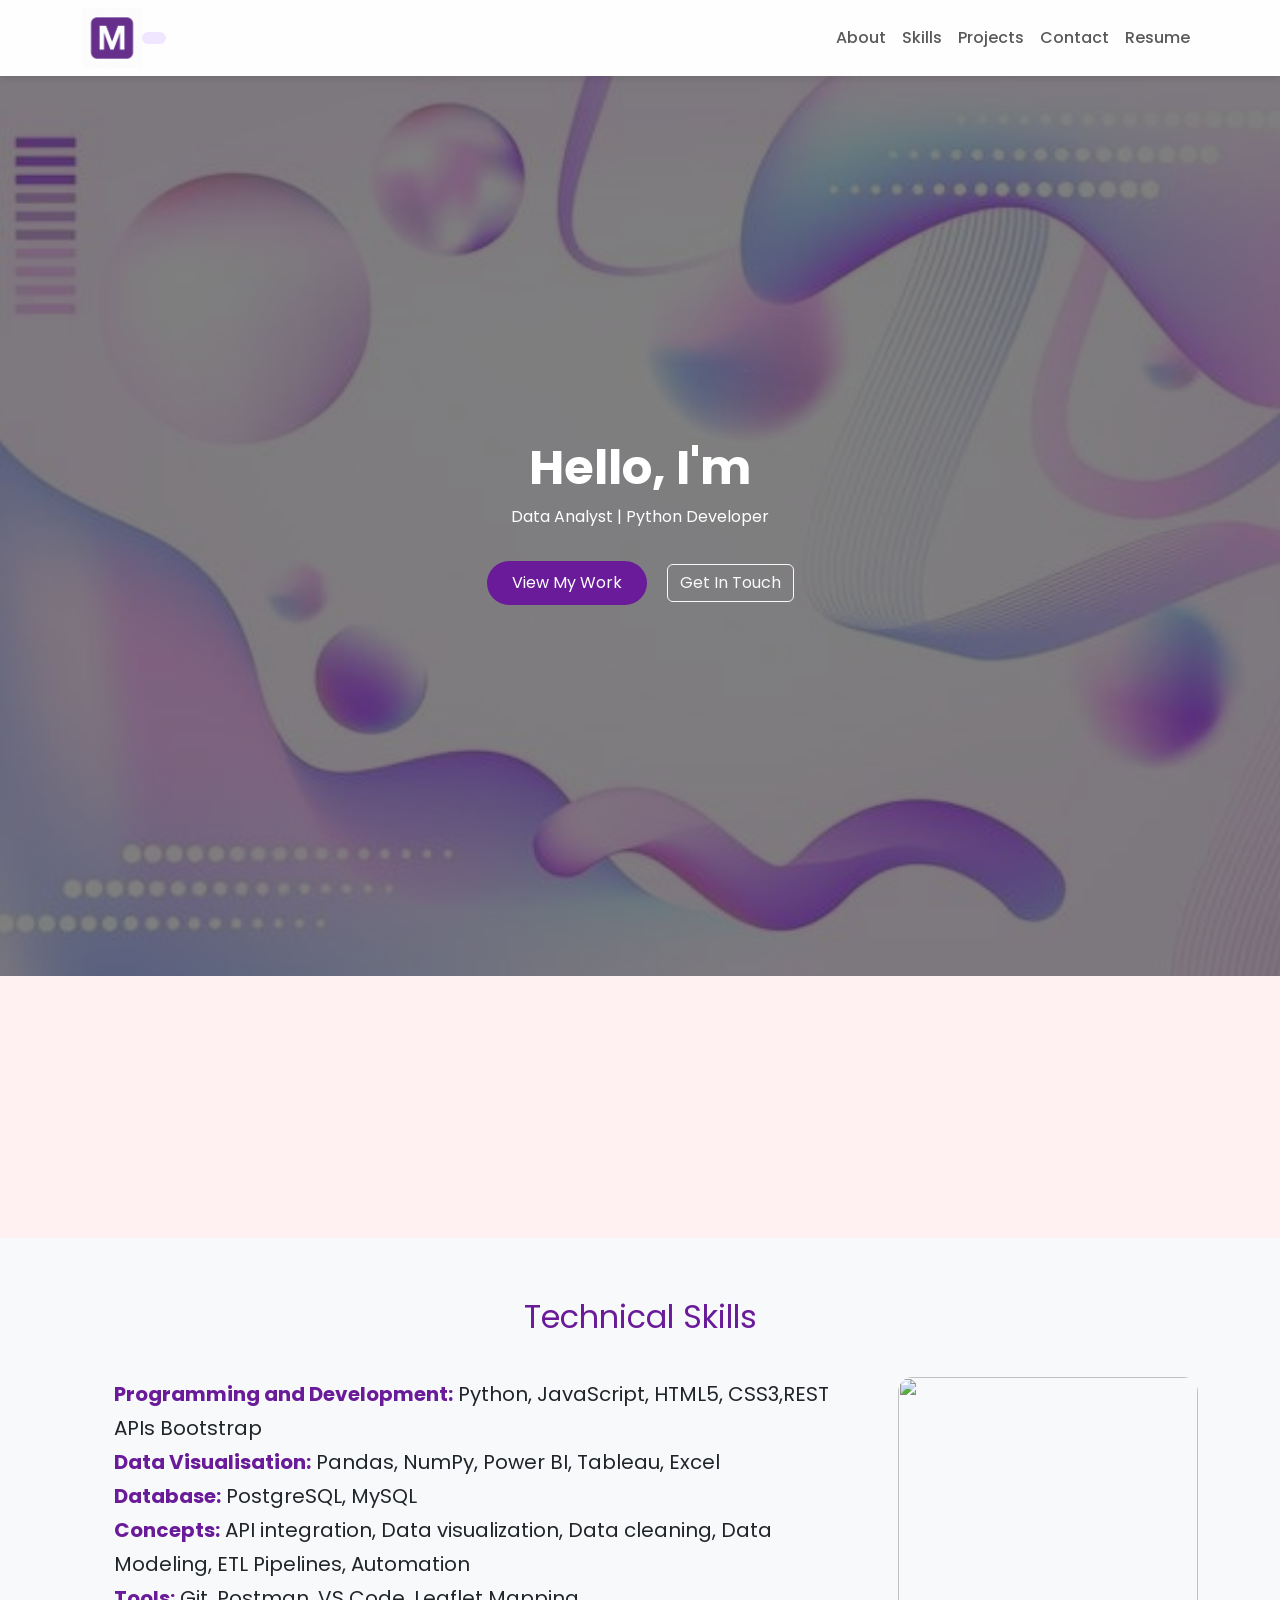
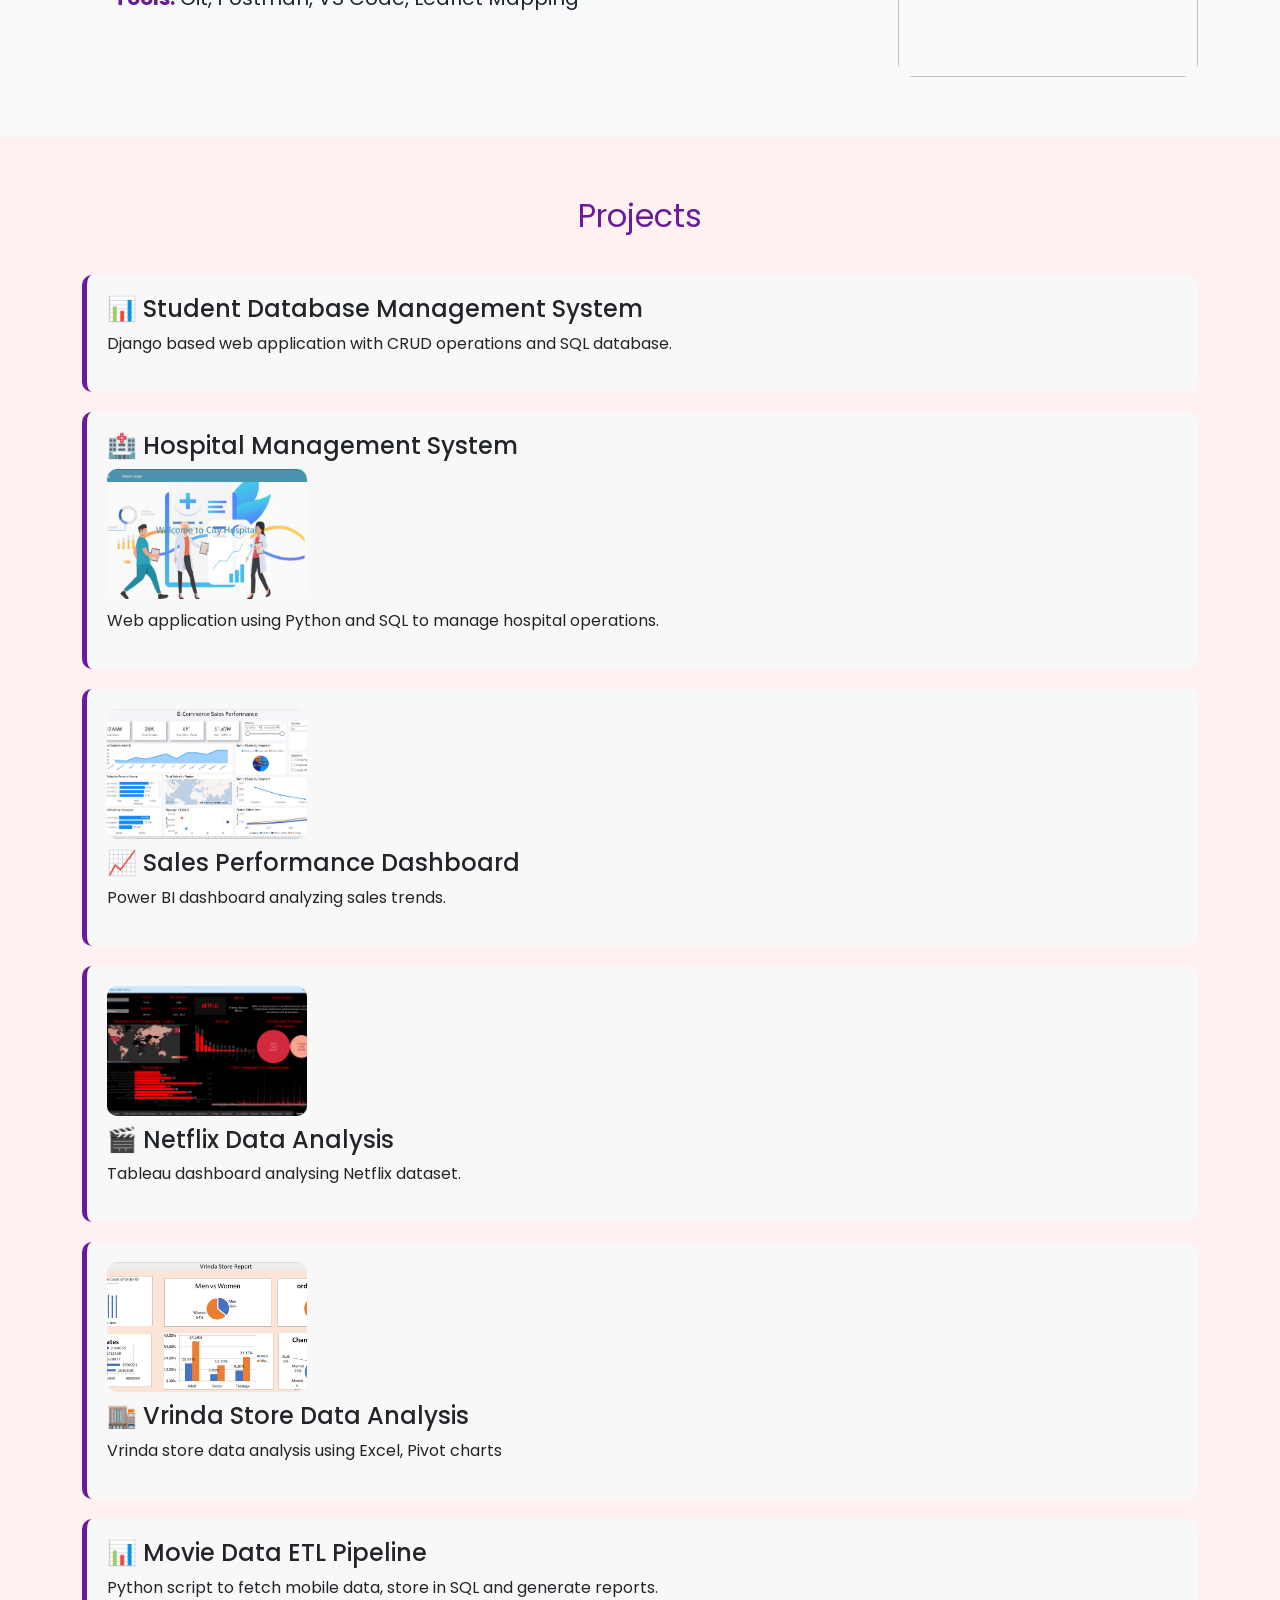
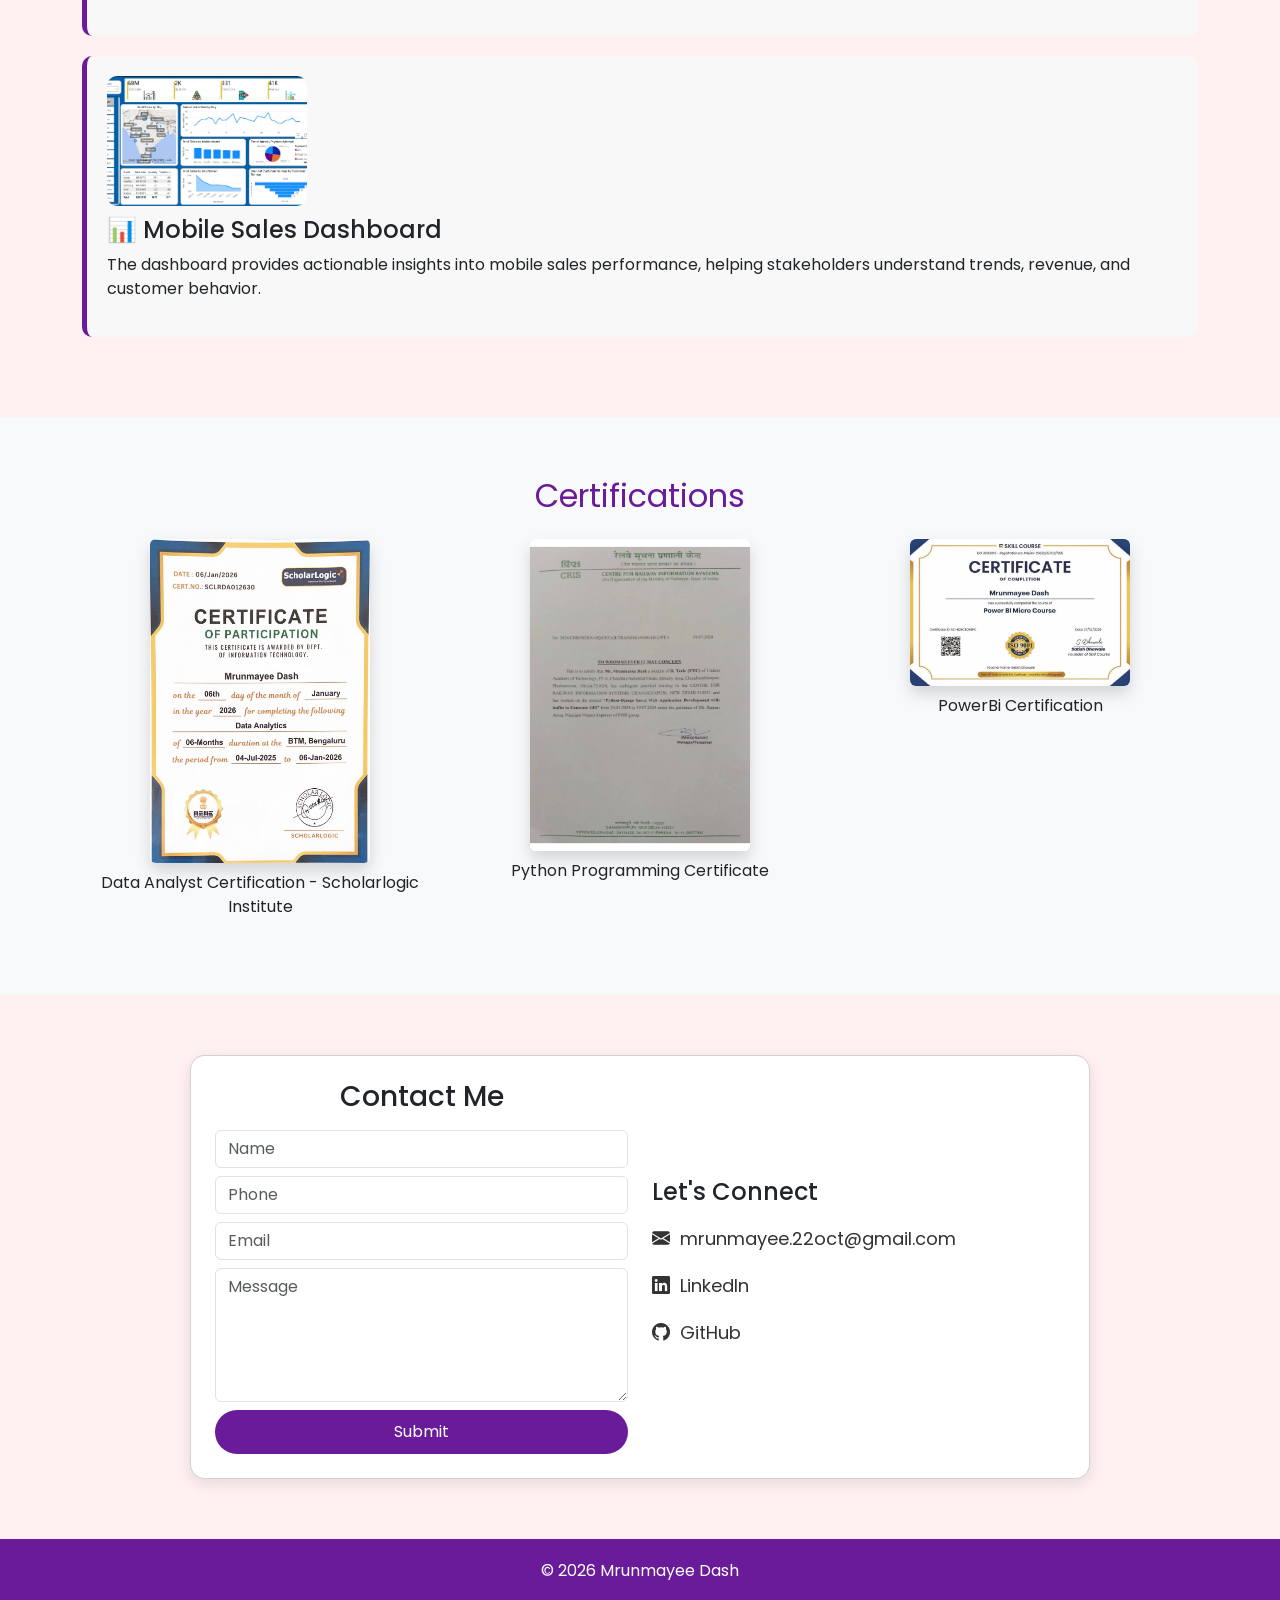
==== commit b8e54144: "Update index.html" ====
--- a/index.html
+++ b/index.html
@@ -168,8 +168,9 @@
     </div>
 
     <div class="project">
-      <h4>☁️ Automated Weather Data Ingestion & Reporting System</h4>
-      <p>Python script to fetch weather data, store in SQL and generate reports.</p>  
+      <a href="https://github.com/mrunmayeedash/Data_pipeline" target="blank"></a>
+      <h4> 📊 Movie Data ETL Pipeline</h4>
+      <p>Python script to fetch mobile data, store in SQL and generate reports.</p>  
     </div>
 
     
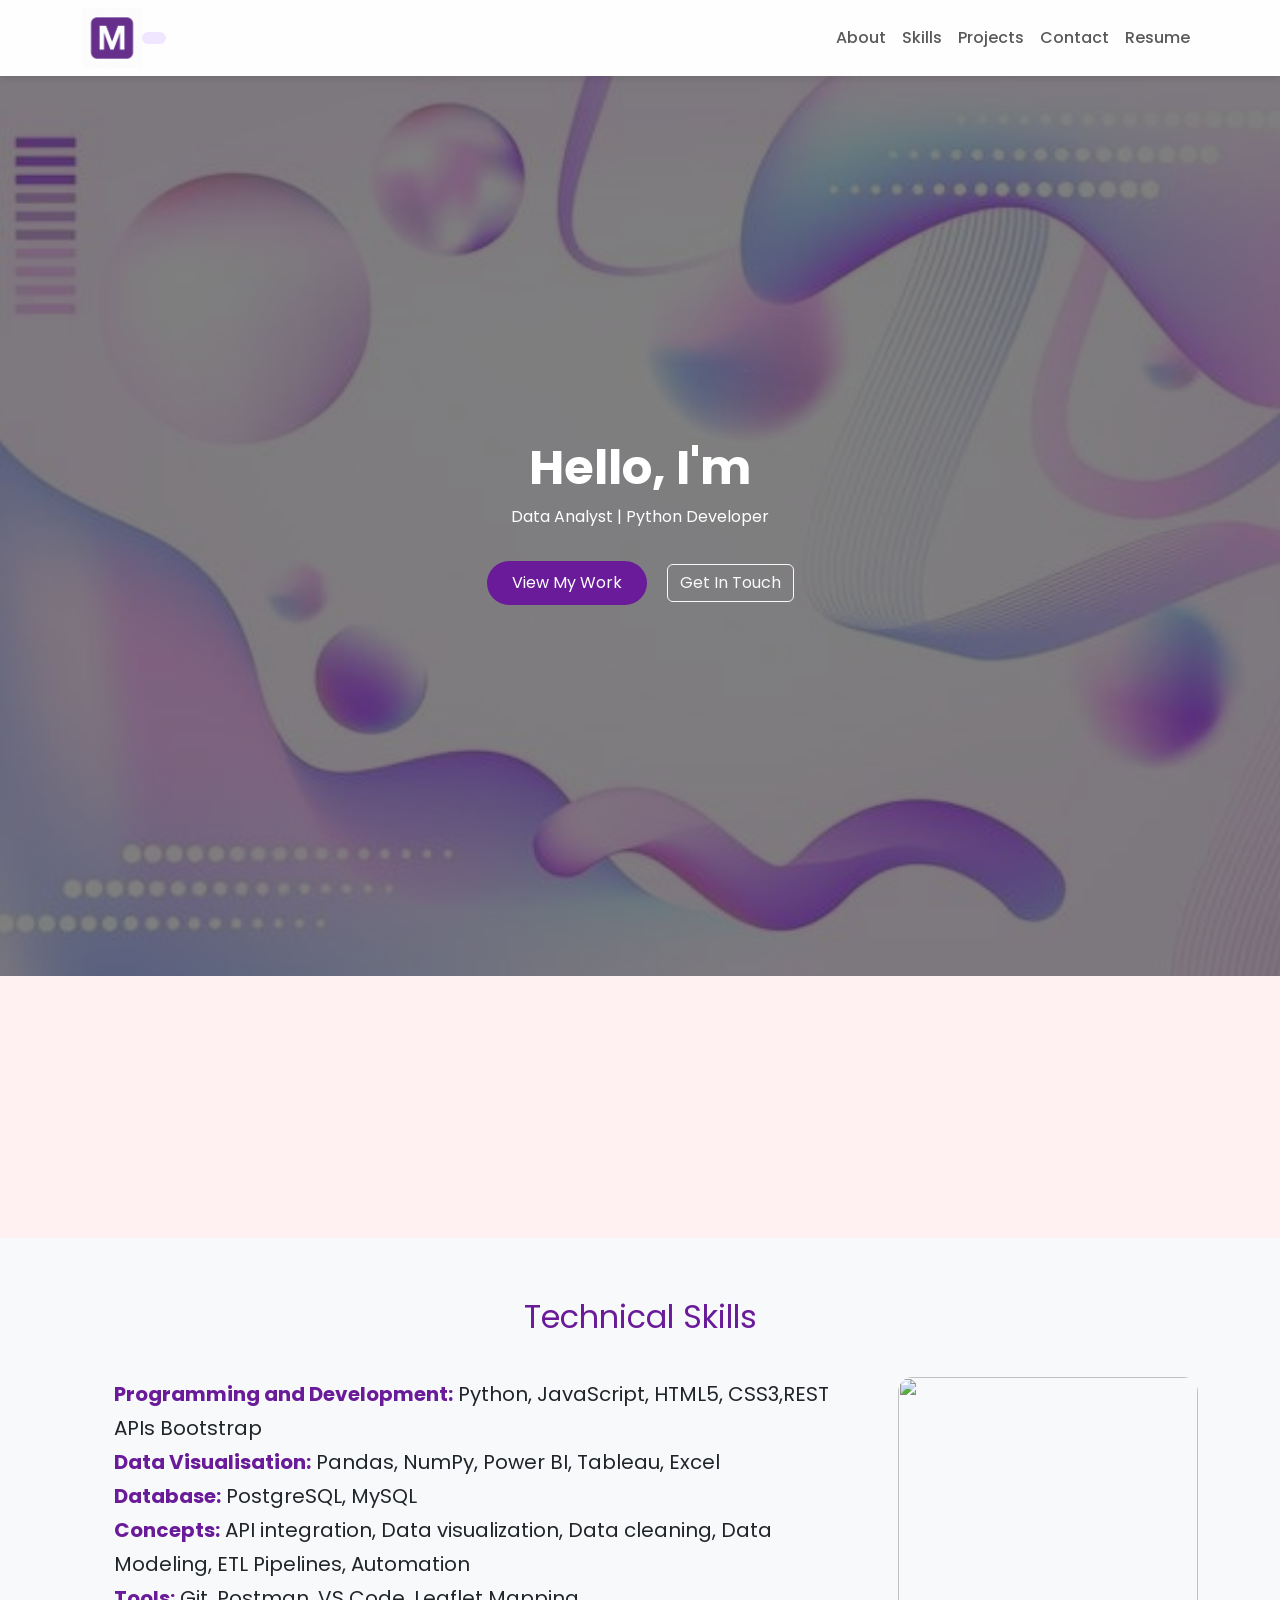
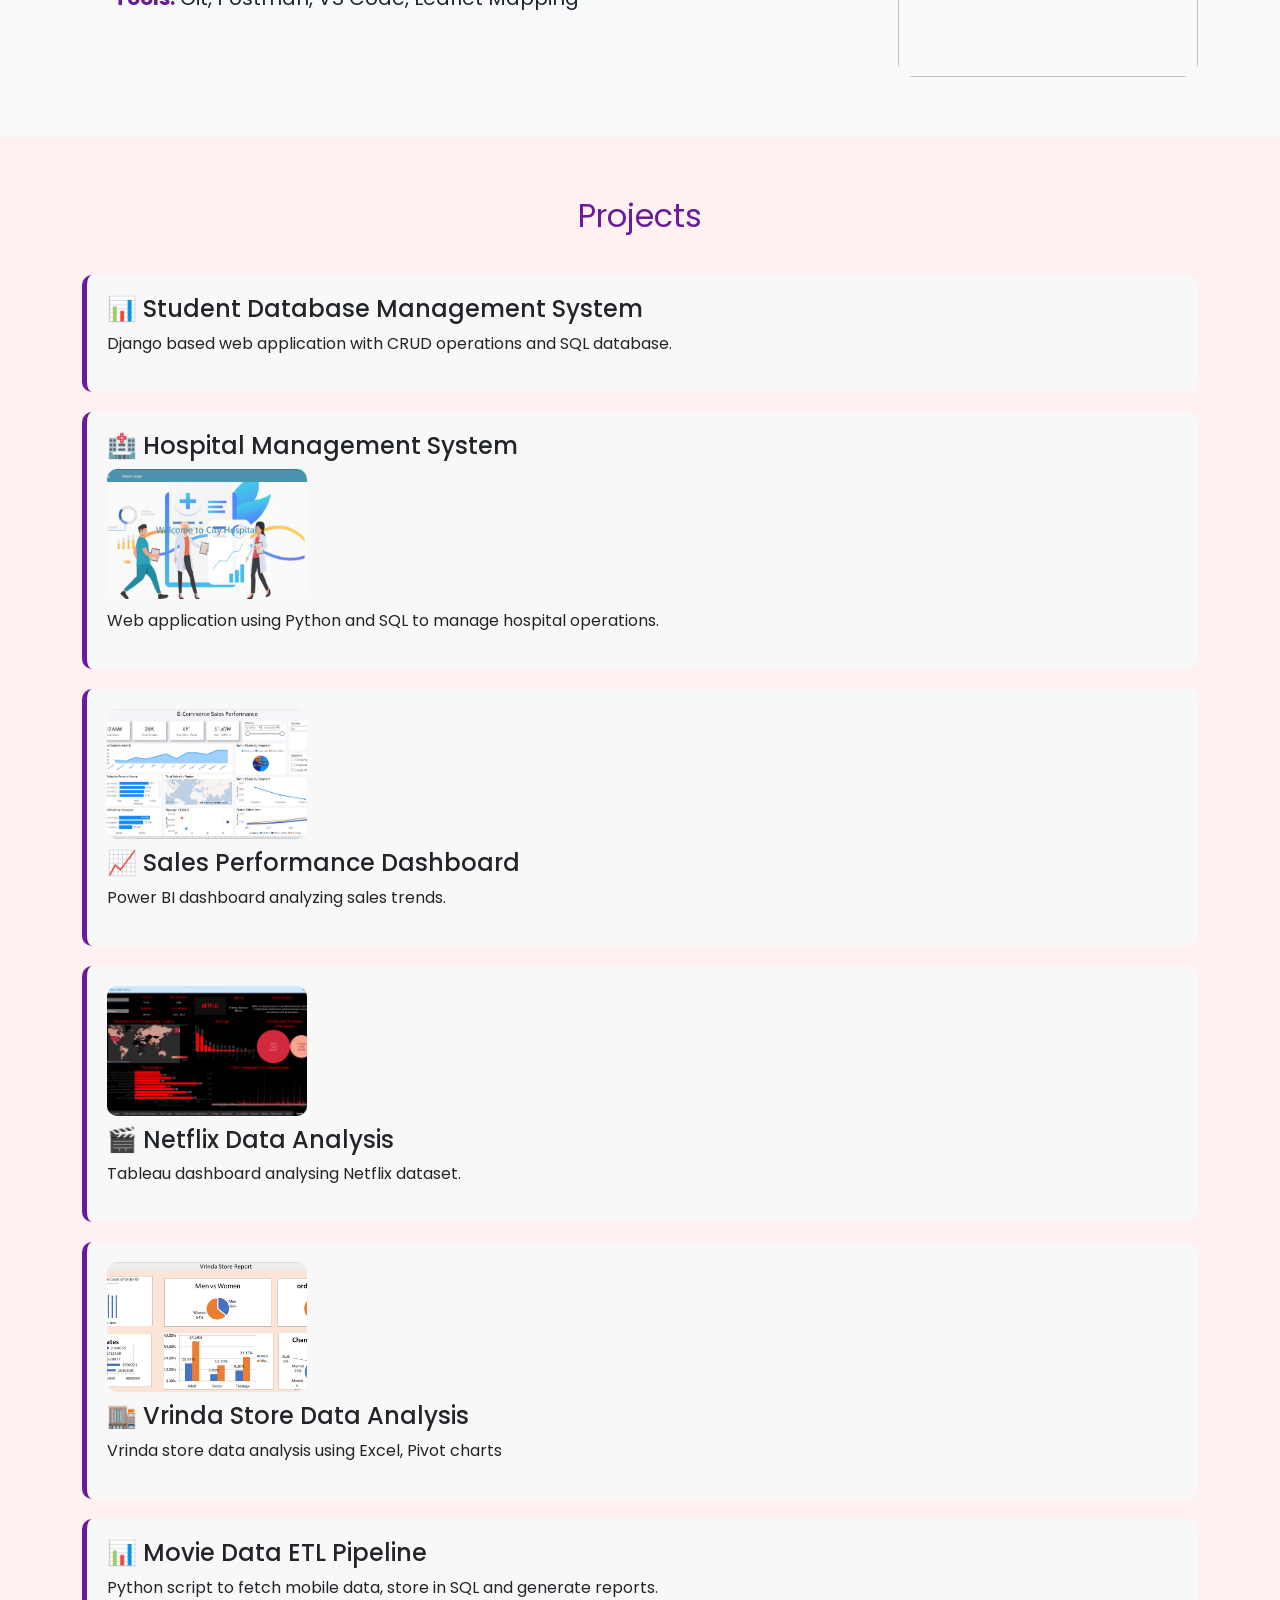
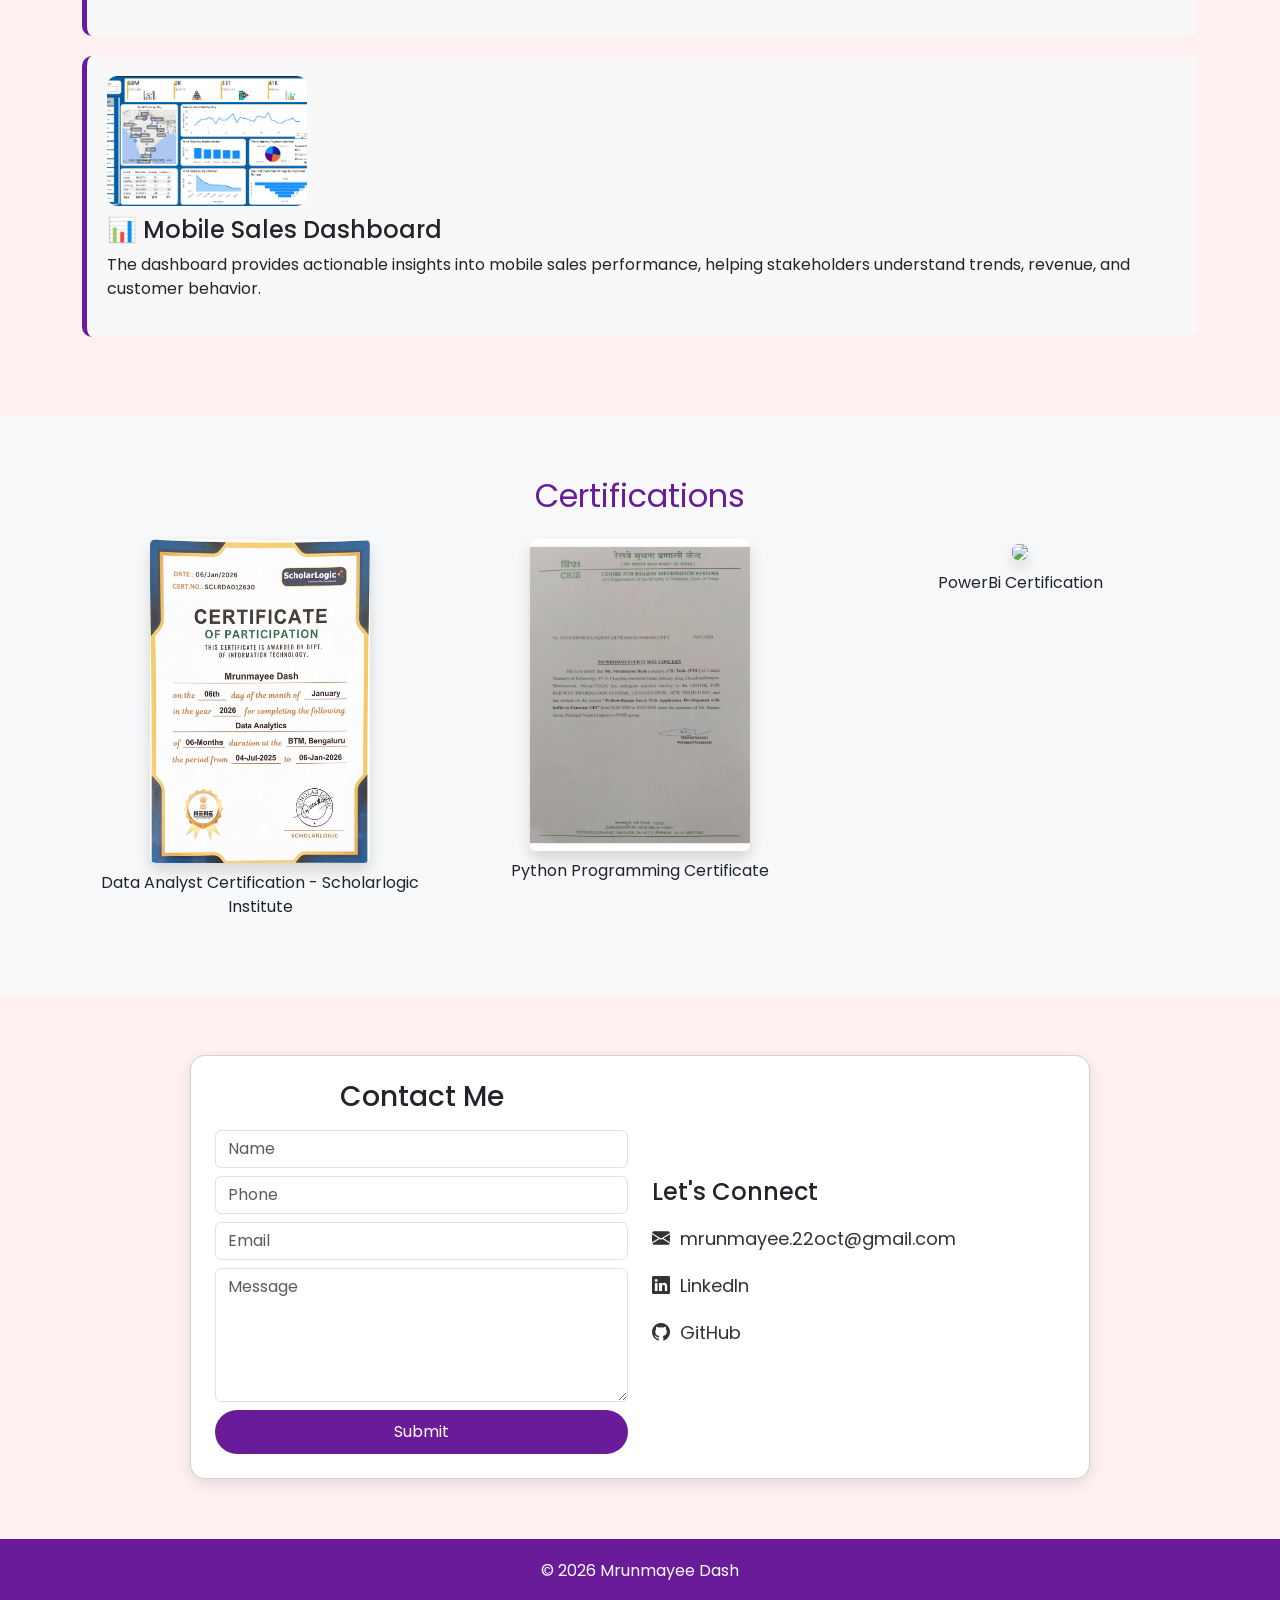
==== commit 7d272d67: "Update index.html" ====
--- a/index.html
+++ b/index.html
@@ -211,8 +211,8 @@
 </div>
 
 <div class="col-md-4 text-center">
-<a href="P.png" target="_blank">
-<img src="P.png" class="img-fluid rounded shadow">
+<a href="powerbi_certificate.png" target="_blank">
+<img src="powerbi_certifcate.png" class="img-fluid rounded shadow">
 </a>
 <p class="mt-2">PowerBi Certification</p>
 </div>
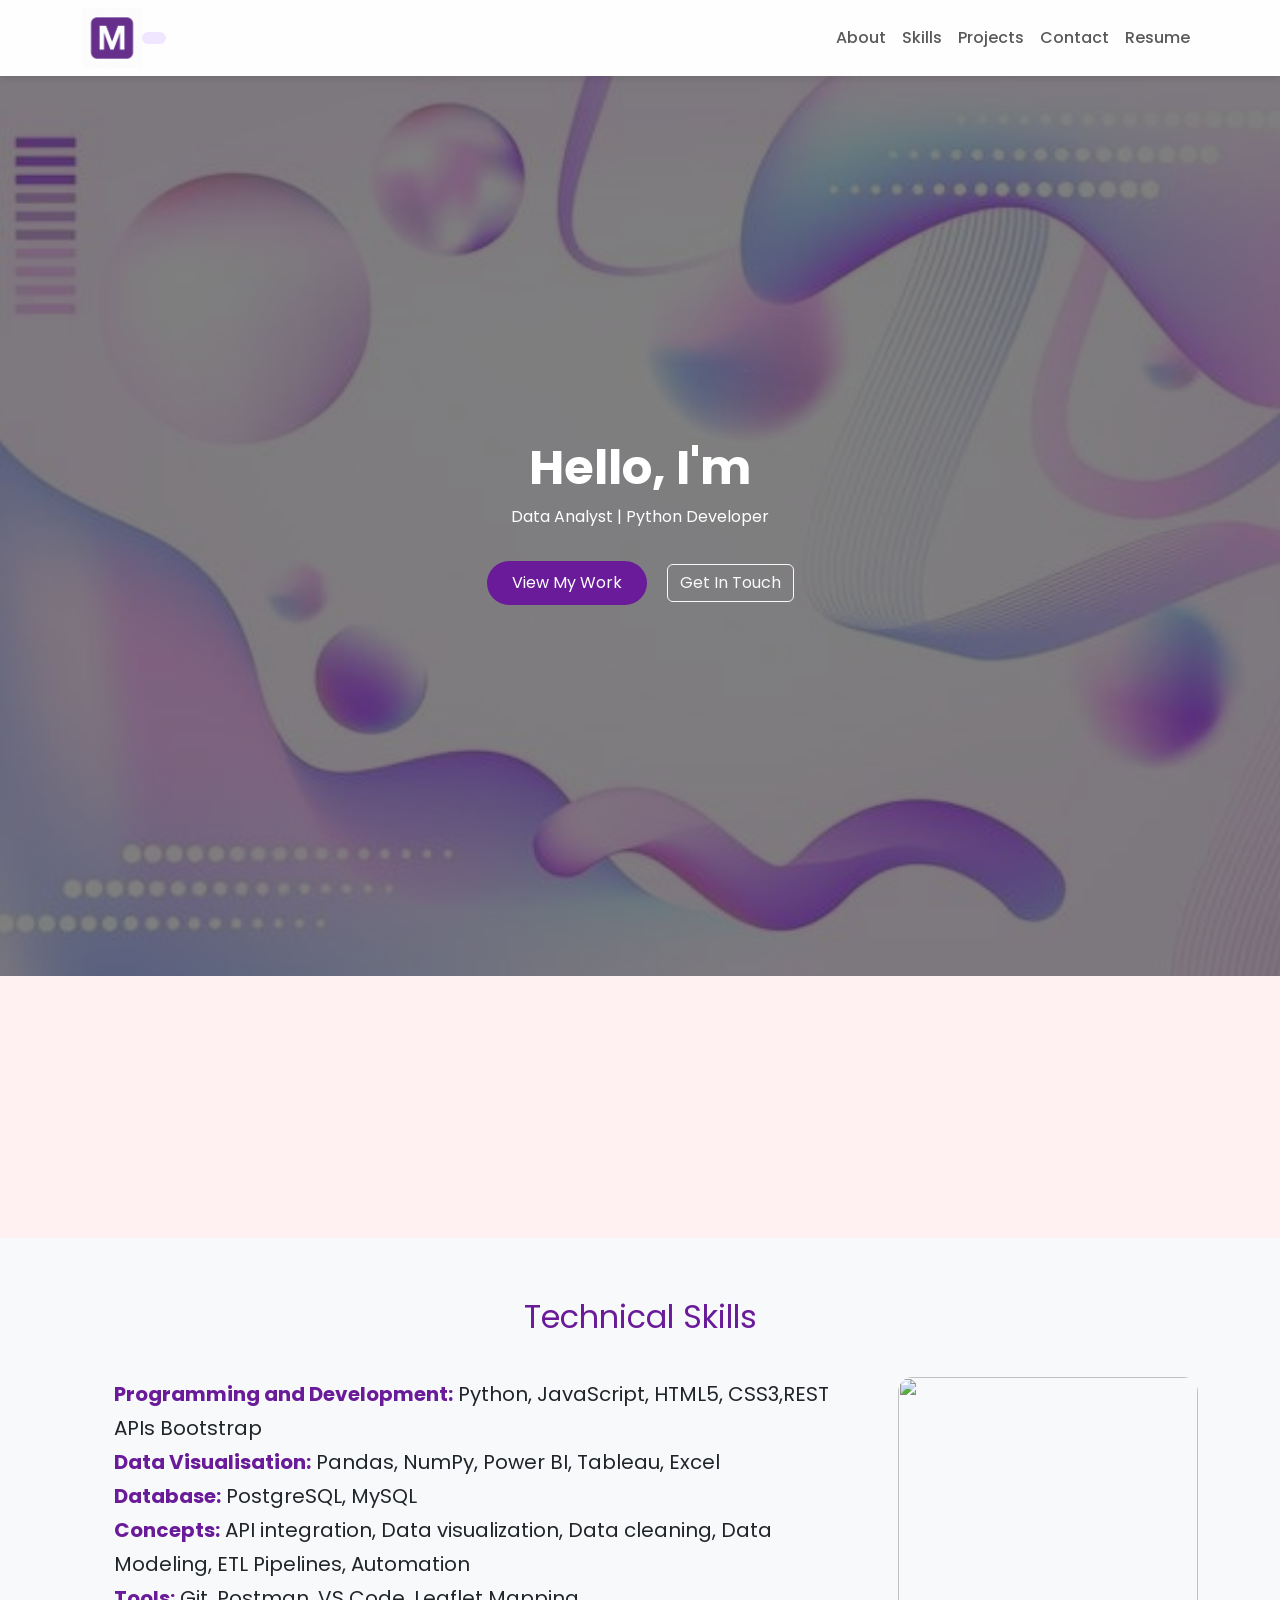
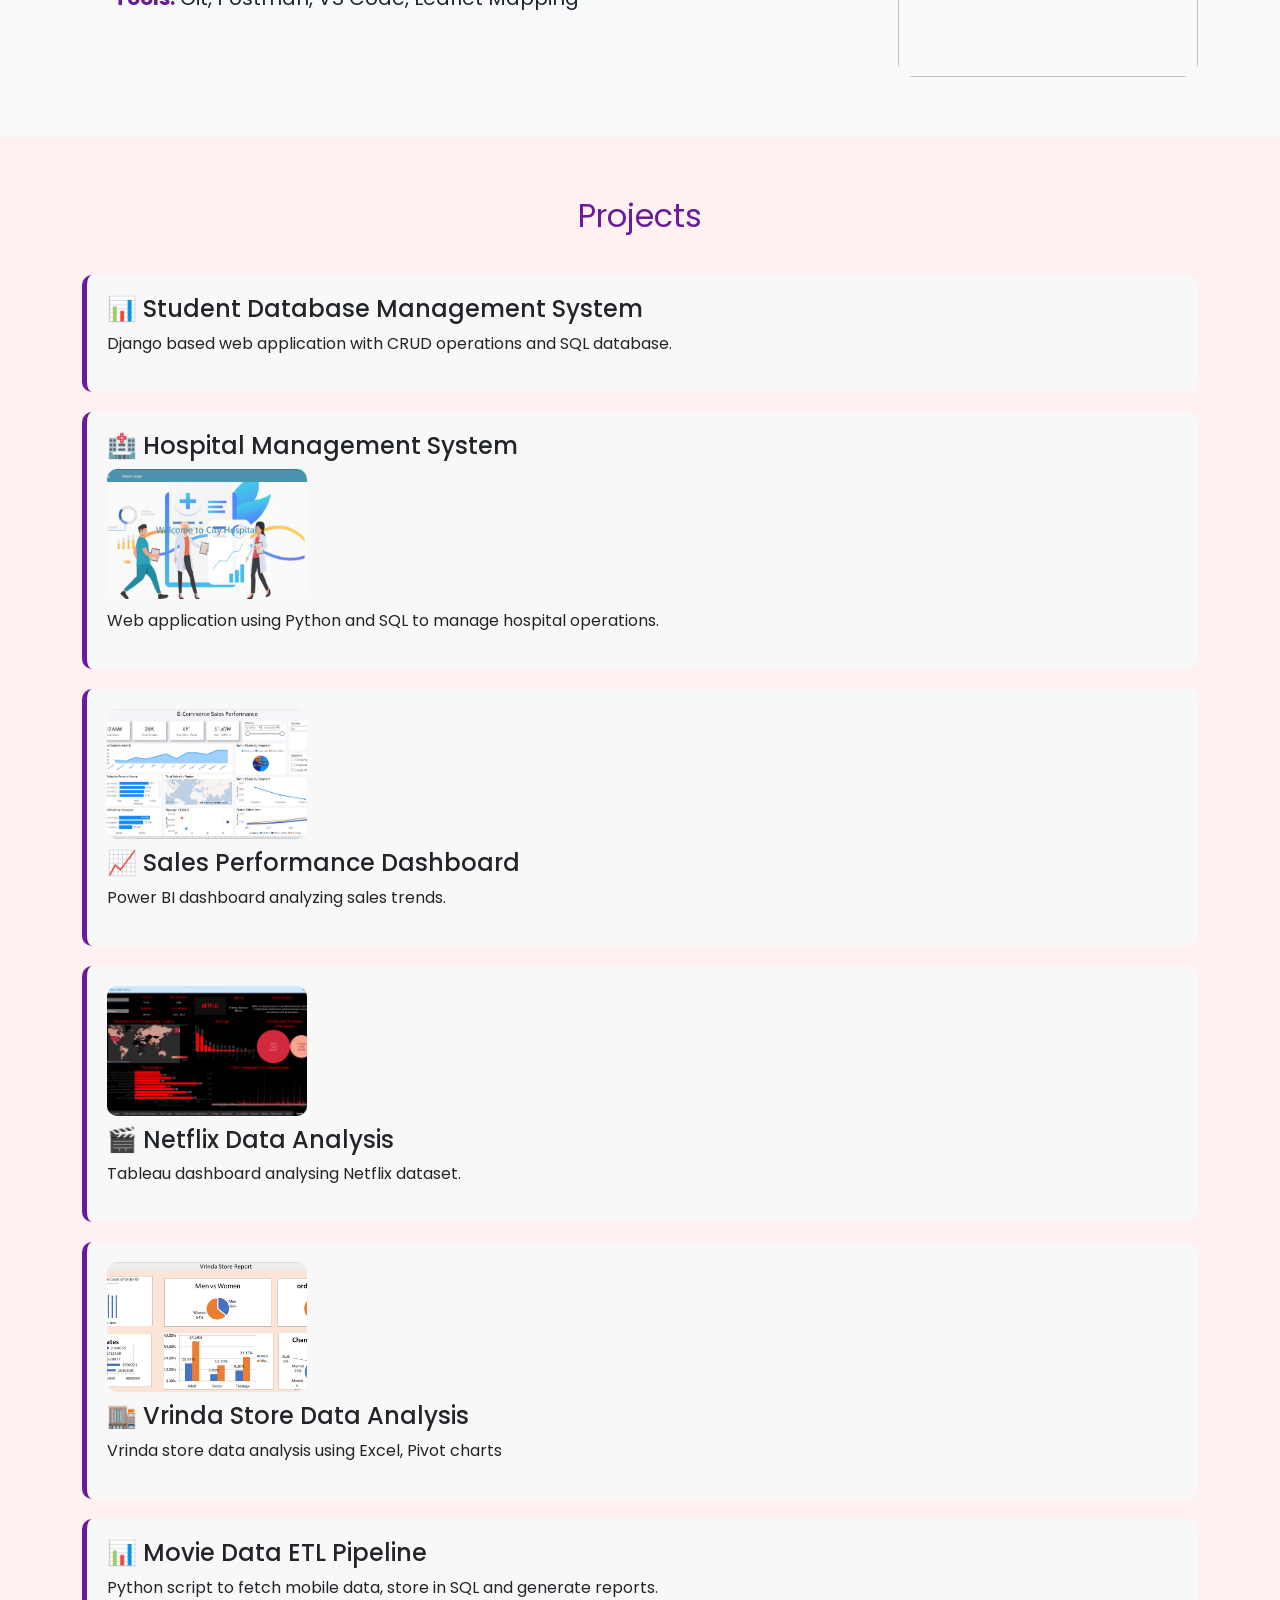
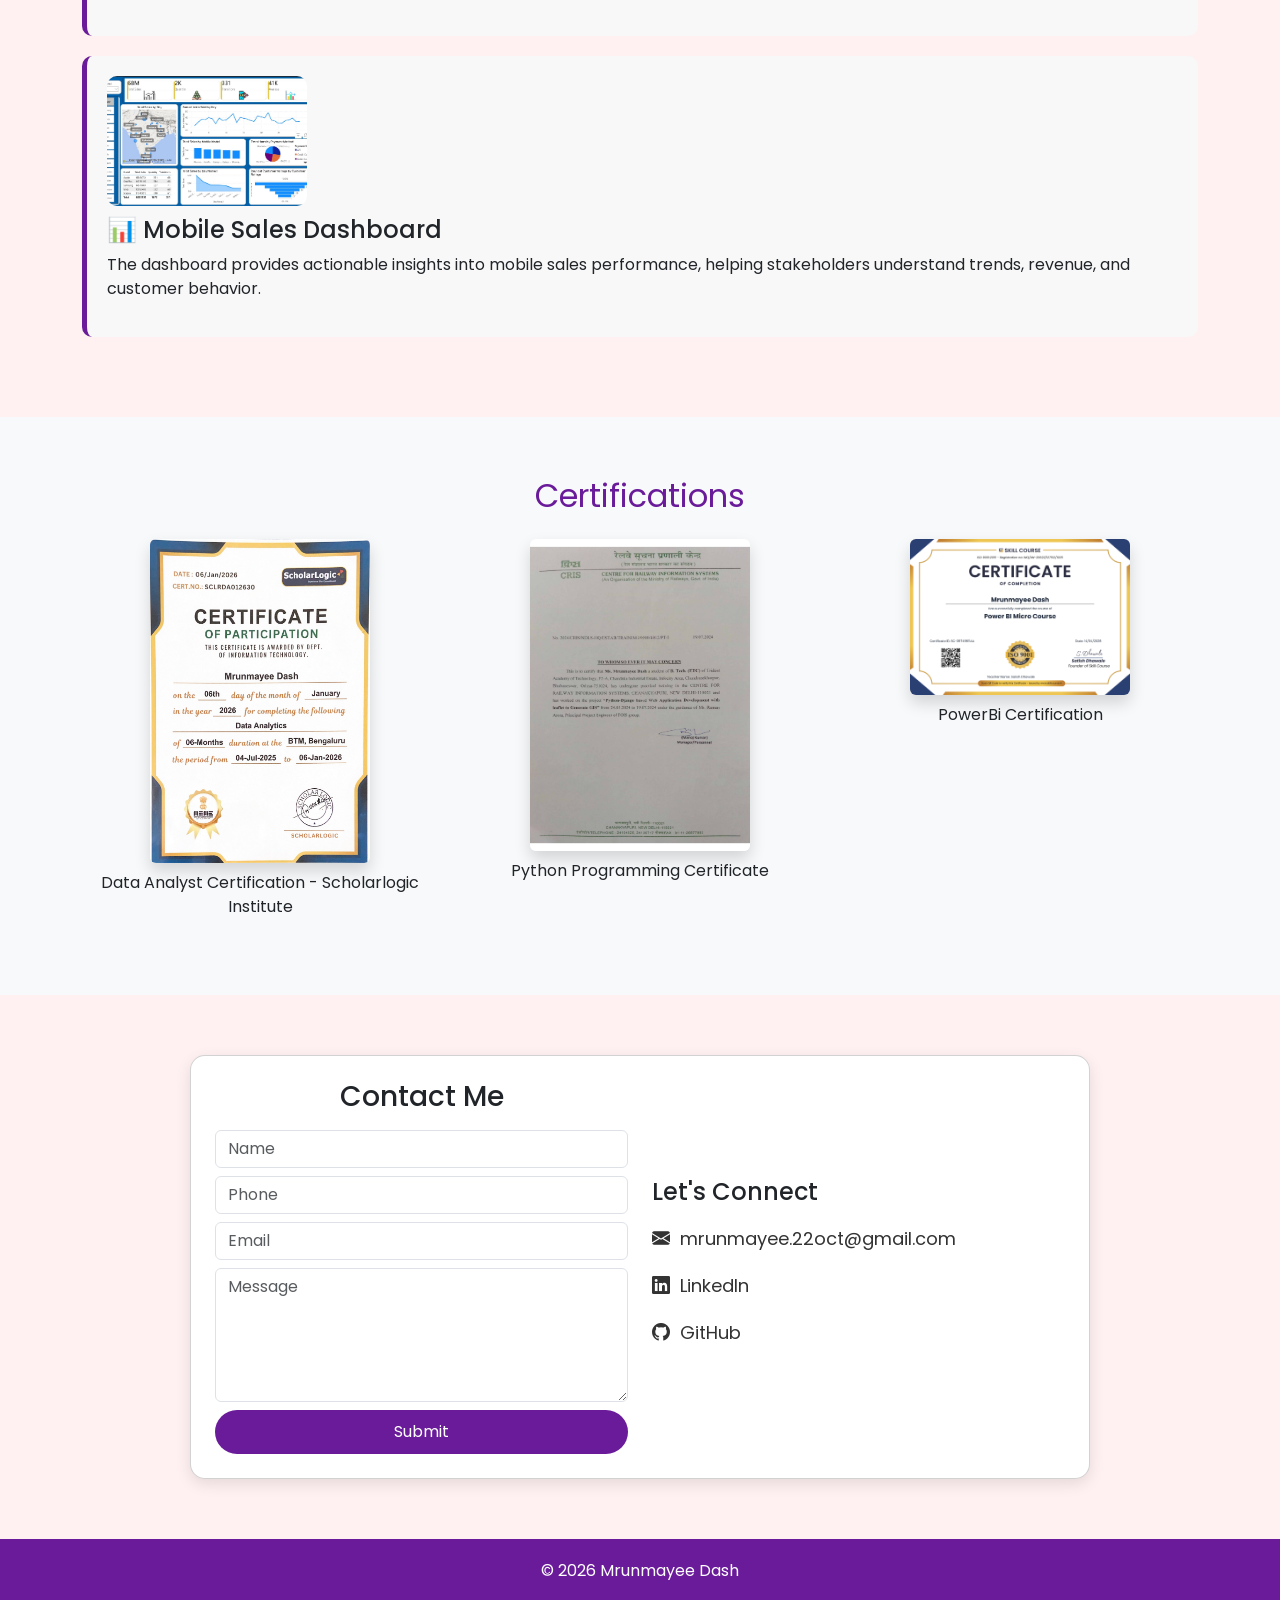
==== commit 0042ab6a: "Update index.html" ====
--- a/index.html
+++ b/index.html
@@ -212,7 +212,7 @@
 
 <div class="col-md-4 text-center">
 <a href="powerbi_certificate.png" target="_blank">
-<img src="powerbi_certifcate.png" class="img-fluid rounded shadow">
+<img src="powerbi_certificate.png" class="img-fluid rounded shadow">
 </a>
 <p class="mt-2">PowerBi Certification</p>
 </div>
